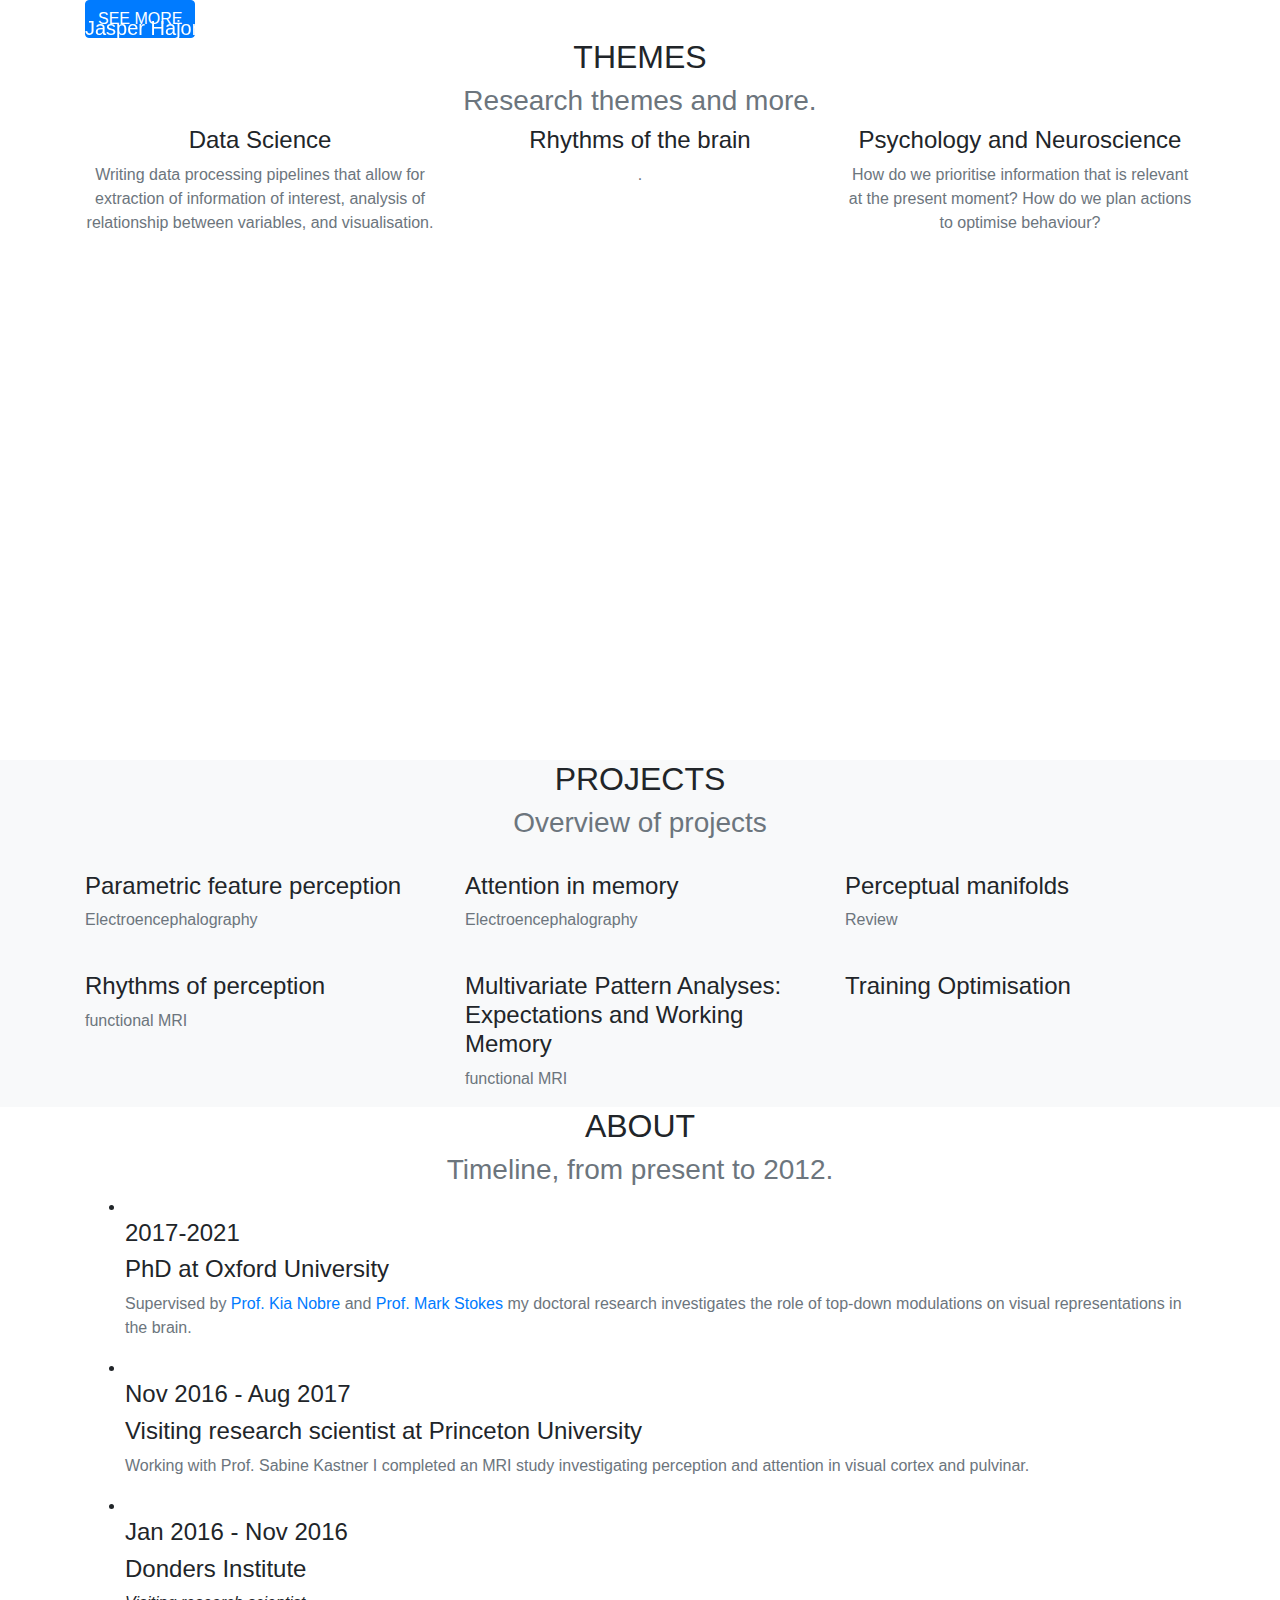
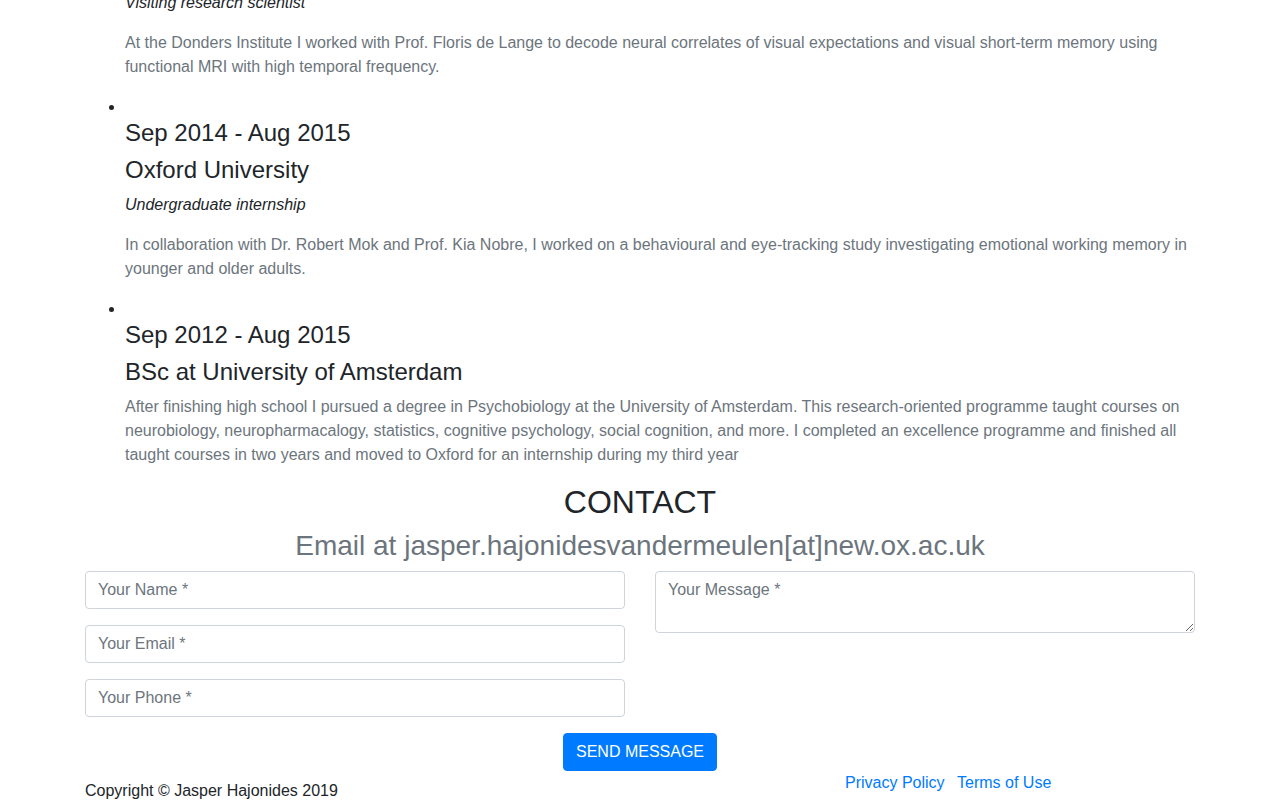
==== index.html @ 09a29cfe "swap for jasperhajonides website" ====
<!DOCTYPE html>
<html lang="en">

<head>

  <meta charset="utf-8">
  <meta name="viewport" content="width=device-width, initial-scale=1, shrink-to-fit=no">
  <meta name="description" content="">
  <meta name="author" content="">

  <title>Agency - Jasper Hajonides - Theme</title>

  <!-- Bootstrap core CSS -->
  <link href="vendor/bootstrap/css/bootstrap.min.css" rel="stylesheet">

  <!-- Custom fonts for this template -->
  <link href="vendor/fontawesome-free/css/all.min.css" rel="stylesheet" type="text/css">
  <link href="https://fonts.googleapis.com/css?family=Montserrat:400,700" rel="stylesheet" type="text/css">
  <link href='https://fonts.googleapis.com/css?family=Kaushan+Script' rel='stylesheet' type='text/css'>
  <link href='https://fonts.googleapis.com/css?family=Droid+Serif:400,700,400italic,700italic' rel='stylesheet' type='text/css'>
  <link href='https://fonts.googleapis.com/css?family=Roboto+Slab:400,100,300,700' rel='stylesheet' type='text/css'>

  <!-- Custom styles for this template -->
  <link href="css/agency.min.css" rel="stylesheet">

  <!-- Custom text-over-image styles (https://www.solodev.com/blog/web-design/css-considerations-with-text-on-images.stml) -->
  <link rel="stylesheet" type="text/css" href="https://maxcdn.bootstrapcdn.com/bootstrap/4.0.0/css/bootstrap.min.css">
  <link rel="stylesheet" type="text/css" href="css/style_text_over_image.css">

</head>

<body id="page-top">

  <!-- Navigation -->
  <nav class="navbar navbar-expand-lg navbar-dark fixed-top" id="mainNav">
    <div class="container">
      <a class="navbar-brand js-scroll-trigger" href="#page-top">Jasper Hajonides</a>
      <button class="navbar-toggler navbar-toggler-right" type="button" data-toggle="collapse" data-target="#navbarResponsive" aria-controls="navbarResponsive" aria-expanded="false" aria-label="Toggle navigation">
        <!-- Menu -->
        <i class="fas fa-bars"></i>
      </button>
      <div class="collapse navbar-collapse" id="navbarResponsive">
        <ul class="navbar-nav text-uppercase ml-auto">
          <li class="nav-item">
            <a class="nav-link js-scroll-trigger" href="#services">Themes</a>
          </li>
          <li class="nav-item">
            <a class="nav-link js-scroll-trigger" href="#portfolio">Projects</a>
          </li>
          <li class="nav-item">
            <a class="nav-link js-scroll-trigger" href="#about">About</a>
          </li>
          <li class="nav-item">
            <a class="nav-link js-scroll-trigger" href="#contact">Contact</a>
          </li>
        </ul>
      </div>
    </div>
  </nav>


  <!-- Header -->
  <header class="masthead">
    <div class="container">
      <div class="intro-text">
        <div class="intro-heading text-uppercase"> </div>
        <div class="intro-lead-in"> </div>
        <a class="btn btn-primary btn-xl text-uppercase js-scroll-trigger" href="#services">See More</a>
      </div>
    </div>
  </header>

  <!-- Services -->
  <section class="page-section" id="services">
    <div class="container">
      <div class="row">
        <div class="col-lg-12 text-center">
          <h2 class="section-heading text-uppercase">Themes</h2>
          <h3 class="section-subheading text-muted">Research themes and more.</h3>
        </div>
      </div>
      <div class="row text-center">
        <div class="col-md-4">
          <span class="fa-stack fa-4x">
            <i class="fas fa-circle fa-stack-2x text-primary"></i>
            <i class="fas fa-chart-bar fa-stack-1x fa-inverse"></i>
          </span>
          <h4 class="service-heading">Data Science</h4>
          <p class="text-muted" > Writing data processing pipelines that allow for extraction of information of interest, analysis of relationship between variables, and visualisation.</p>
        </div>
        <div class="col-md-4">
          <span class="fa-stack fa-4x">
            <i class="fas fa-circle fa-stack-2x text-primary"></i>
            <i class="fas fa-wave-square fa-stack-1x fa-inverse"></i>
          </span>
          <h4 class="service-heading"> Rhythms of the brain </h4>
          <p class="text-muted">   .</p>
        </div>
        <div class="col-md-4">
          <span class="fa-stack fa-4x">
            <i class="fas fa-circle fa-stack-2x text-primary"></i>
            <i class="fas fa-brain fa-stack-1x fa-inverse"></i>
          </span>
          <h4 class="service-heading">Psychology and Neuroscience</h4>
          <p class="text-muted"> How do we prioritise information that is relevant at the present moment? How do we plan actions to optimise behaviour?</p>
        </div>
      </div>
    </div>
  </section>


  <!-- Topic imgs -->
  <section class="sectional sectional-1 text-left text-white">
    <div class="container">
      <div class="h-100p row">
        <div class="col-lg-offset-2 col-md-6 col-lg-3 d-flex align-items-center">
          <div class="hero-zindex mobile-box">
            <h1 class="h2">Web Support from launch to orbit</h1>
            <p class="h-subhead">Solodev mission control is standing by at every stage with 24/7 U.S. based support.</p>
          </div>
        </div>
      </div>
    </div>
  </section>
  <section class="sectional sectional-2 text-left text-white">
    <div class="container">
      <div class="h-50p row">
        <div class="col-md-6 col-lg-4 d-flex align-items-center bg-box">
          <div class="hero-zindex">
            <h1 class="h2">Web Support from launch to orbit</h1>
            <p class="h-subhead">Solodev mission control is standing by at every stage with 24/7 U.S. based support.</p>
          </div>
        </div>
      </div>
    </div>
  </section>
  <section class="sectional sectional-3 text-left text-white">
    <div class="container">
      <div class="h-50p row">
        <div class="col-md-6 col-lg-4 d-flex align-items-center">
          <div class="hero-zindex">
            <h1 class="h2">Web Support from launch to orbit</h1>
            <p class="h-subhead">Solodev mission control is standing by at every stage with 24/7 U.S. based support.</p>
          </div>
        </div>
      </div>
    </div>
  </section>
  


  <!-- Projects themes Grid -->
  <section class="bg-light page-section" id="portfolio">
    <div class="container">
      <div class="row">
        <div class="col-lg-12 text-center">
          <h2 class="section-heading text-uppercase">Projects</h2>
          <h3 class="section-subheading text-muted">Overview of projects</h3>
        </div>
      </div>
      <div class="row">
        <div class="col-md-4 col-sm-6 portfolio-item">
          <a class="portfolio-link" data-toggle="modal" href="#portfolioModal1">
            <div class="portfolio-hover">
              <div class="portfolio-hover-content">
                <i class="fas fa-plus fa-3x"></i>
              </div>
            </div>
            <img class="img-fluid" src="img/portfolio/01-thumbnail.jpg" alt="">
          </a>
          <div class="portfolio-caption">
            <h4>Parametric feature perception</h4>
            <p class="text-muted">Electroencephalography</p>
          </div>
        </div>
        <div class="col-md-4 col-sm-6 portfolio-item">
          <a class="portfolio-link" data-toggle="modal" href="#portfolioModal2">
            <div class="portfolio-hover">
              <div class="portfolio-hover-content">
                <i class="fas fa-plus fa-3x"></i>
              </div>
            </div>
            <img class="img-fluid" src="img/portfolio/02-thumbnail.jpg" alt="">
          </a>
          <div class="portfolio-caption">
            <h4>Attention in memory</h4>
            <p class="text-muted">Electroencephalography</p>
          </div>
        </div>
        <div class="col-md-4 col-sm-6 portfolio-item">
          <a class="portfolio-link" data-toggle="modal" href="#portfolioModal3">
            <div class="portfolio-hover">
              <div class="portfolio-hover-content">
                <i class="fas fa-plus fa-3x"></i>
              </div>
            </div>
            <img class="img-fluid" src="img/portfolio/03-thumbnail.jpg" alt="">
          </a>
          <div class="portfolio-caption">
            <h4>Perceptual manifolds</h4>
            <p class="text-muted">Review</p>
          </div>
        </div>
        <div class="col-md-4 col-sm-6 portfolio-item">
          <a class="portfolio-link" data-toggle="modal" href="#portfolioModal4">
            <div class="portfolio-hover">
              <div class="portfolio-hover-content">
                <i class="fas fa-plus fa-3x"></i>
              </div>
            </div>
            <img class="img-fluid" src="img/portfolio/04-thumbnail.jpg" alt="">
          </a>
          <div class="portfolio-caption">
            <h4>Rhythms of perception</h4>
            <p class="text-muted">functional MRI</p>
          </div>
        </div>
        <div class="col-md-4 col-sm-6 portfolio-item">
          <a class="portfolio-link" data-toggle="modal" href="#portfolioModal5">
            <div class="portfolio-hover">
              <div class="portfolio-hover-content">
                <i class="fas fa-plus fa-3x"></i>
              </div>
            </div>
            <img class="img-fluid" src="img/portfolio/05-thumbnail.jpg" alt="">
          </a>
          <div class="portfolio-caption">
            <h4>Multivariate Pattern Analyses: Expectations and Working Memory</h4>
            <p class="text-muted">functional MRI</p>
          </div>
        </div>
        <div class="col-md-4 col-sm-6 portfolio-item">
          <a class="portfolio-link" data-toggle="modal" href="#portfolioModal6">
            <div class="portfolio-hover">
              <div class="portfolio-hover-content">
                <i class="fas fa-plus fa-3x"></i>
              </div>
            </div>
            <img class="img-fluid" src="img/portfolio/06-thumbnail.jpg" alt="">
          </a>
          <div class="portfolio-caption">
            <h4>Training Optimisation</h4>
            <p class="text-muted">  </p>
          </div>
        </div>
      </div>
    </div>
  </section>

  <!-- About -->
  <section class="page-section" id="about">
    <div class="container">
      <div class="row">
        <div class="col-lg-12 text-center">
          <h2 class="section-heading text-uppercase">About</h2>
          <h3 class="section-subheading text-muted">Timeline, from present to 2012.</h3>
        </div>
      </div>
      <div class="row">
        <div class="col-lg-12">
          <ul class="timeline">
            <li>
              <div class="timeline-image">
                <img class="rounded-circle img-fluid" src="img/about/1.jpg" alt="">
              </div>
              <div class="timeline-panel">
                <div class="timeline-heading">
                  <h4>2017-2021</h4>
                  <h4 class="subheading">PhD at Oxford University</h4>
                </div>
                <div class="timeline-body">
					        <p class="text-muted">Supervised by <a href="https://www.psy.ox.ac.uk/team/kia-nobre-1">Prof. Kia Nobre</a> and <a href="https://www.psy.ox.ac.uk/team/mark-stokes-1">Prof. Mark Stokes</a> my doctoral research investigates the role of top-down modulations on visual representations in the brain. </p>
                </div>
              </div>
            </li>
            <li class="timeline-inverted">
              <div class="timeline-image">
                <img class="rounded-circle img-fluid" src="img/about/2.jpg" alt="">
              </div>
              <div class="timeline-panel">
                <div class="timeline-heading">
                  <h4>Nov 2016 - Aug 2017</h4>
                  <h4 class="subheading">Visiting research scientist at Princeton University</h4>
                </div>
                <div class="timeline-body">
                  <p class="text-muted">Working with Prof. Sabine Kastner I completed an MRI study investigating perception and attention in visual cortex and pulvinar.</p>
                </div>
              </div>
            </li>
            <li>
              <div class="timeline-image">
                <img class="rounded-circle img-fluid" src="img/about/3.jpg" alt="">
              </div>
              <div class="timeline-panel">
                <div class="timeline-heading">
                  <h4>Jan 2016 - Nov 2016</h4>
                  <h4>Donders Institute</h4>
                  <p><em> Visiting research scientist </em></p>
                </div>
                <div class="timeline-body">
                  <p class="text-muted">At the Donders Institute I worked with Prof. Floris de Lange to decode neural correlates of visual expectations and visual short-term memory using functional MRI with high temporal frequency. </p>
                </div>
              </div>
            </li>
            <li class="timeline-inverted">
              <div class="timeline-image">
                <img class="rounded-circle img-fluid" src="img/about/4.jpg" alt="">
              </div>
              <div class="timeline-panel">
                <div class="timeline-heading">
                  <h4>Sep 2014 - Aug 2015</h4>
                  <h4> Oxford University</h4>
                  <p><em> Undergraduate internship </em></p>
                </div>
                <div class="timeline-body">
                  <p class="text-muted">In collaboration with Dr. Robert Mok and Prof. Kia Nobre, I worked on a behavioural and eye-tracking study investigating emotional working memory in younger and older adults.</p>
                </div>
              </div>
            </li>
            <li class="timeline-inverted">
              <div class="timeline-image">
                <img class="rounded-circle img-fluid" src="img/about/5.jpg" alt="">
              </div>
              <div class="timeline-panel">
                <div class="timeline-heading">
                  <h4>Sep 2012 - Aug 2015</h4>
                  <h4 class="subheading">BSc at University of Amsterdam</h4>
                </div>
                <div class="timeline-body">
                  <p class="text-muted">After finishing high school I pursued a degree in Psychobiology at the University of Amsterdam. This research-oriented programme taught courses on neurobiology, neuropharmacalogy, statistics, cognitive psychology, social cognition, and more. I completed an excellence programme and finished all taught courses in two years and moved to Oxford for an internship during my third year </p>
                </div>
              </div>
            </li>
          </ul>
        </div>
      </div>
    </div>
  </section>



  <!-- Contact -->
  <section class="page-section" id="contact">
    <div class="container">
      <div class="row">
        <div class="col-lg-12 text-center">
          <h2 class="section-heading text-uppercase">Contact</h2>
          <h3 class="section-subheading text-muted"> Email at jasper.hajonidesvandermeulen[at]new.ox.ac.uk</h3>
        </div>
      </div>
      <div class="row">
        <div class="col-lg-12">
          <form id="contactForm" name="sentMessage" novalidate="novalidate">
            <div class="row">
              <div class="col-md-6">
                <div class="form-group">
                  <input class="form-control" id="name" type="text" placeholder="Your Name *" required="required" data-validation-required-message="Please enter your name.">
                  <p class="help-block text-danger"></p>
                </div>
                <div class="form-group">
                  <input class="form-control" id="email" type="email" placeholder="Your Email *" required="required" data-validation-required-message="Please enter your email address.">
                  <p class="help-block text-danger"></p>
                </div>
                <div class="form-group">
                  <input class="form-control" id="phone" type="tel" placeholder="Your Phone *" required="required" data-validation-required-message="Please enter your phone number.">
                  <p class="help-block text-danger"></p>
                </div>
              </div>
              <div class="col-md-6">
                <div class="form-group">
                  <textarea class="form-control" id="message" placeholder="Your Message *" required="required" data-validation-required-message="Please enter a message."></textarea>
                  <p class="help-block text-danger"></p>
                </div>
              </div>
              <div class="clearfix"></div>
              <div class="col-lg-12 text-center">
                <div id="success"></div>
                <button id="sendMessageButton" class="btn btn-primary btn-xl text-uppercase" type="submit">Send Message</button>
              </div>
            </div>
          </form>
        </div>
      </div>
    </div>
  </section>

  <!-- Footer -->
  <footer class="footer">
    <div class="container">
      <div class="row align-items-center">
        <div class="col-md-4">
          <span class="copyright">Copyright &copy; Jasper Hajonides 2019</span>
        </div>
        <div class="col-md-4">
          <ul class="list-inline social-buttons">
            <li class="list-inline-item">
              <a href="#">
                <i class="fab fa-twitter"></i>
              </a>
            </li>
            <li class="list-inline-item">
              <a href="#">
                <i class="fab fa-facebook-f"></i>
              </a>
            </li>
            <li class="list-inline-item">
              <a href="#">
                <i class="fab fa-linkedin-in"></i>
              </a>
            </li>
          </ul>
        </div>
        <div class="col-md-4">
          <ul class="list-inline quicklinks">
            <li class="list-inline-item">
              <a href="#">Privacy Policy</a>
            </li>
            <li class="list-inline-item">
              <a href="#">Terms of Use</a>
            </li>
          </ul>
        </div>
      </div>
    </div>
  </footer>

  <!-- Portfolio Modals -->

  <!-- Modal 1 -->
  <div class="portfolio-modal modal fade" id="portfolioModal1" tabindex="-1" role="dialog" aria-hidden="true">
    <div class="modal-dialog">
      <div class="modal-content">
        <div class="close-modal" data-dismiss="modal">
          <div class="lr">
            <div class="rl"></div>
          </div>
        </div>
        <div class="container">
          <div class="row">
            <div class="col-lg-8 mx-auto">
              <div class="modal-body">
                <!-- Project Details Go Here -->
                <h2 class="text-uppercase">Parametric feature decoding</h2>
                <p class="item-intro text-muted">Using EEG scalp recordings.</p>
                <img class="img-fluid d-block mx-auto" src="img/portfolio/01-full.jpg" alt="">
                <p>Human scalp electroencephalography (EEG) is sensitive to electrical activity inside the brain, and it thought to reflect the synchronous activity of vast populations of pyramidal neurons, providing a masco-scopic view on brain activity. Recently, studies have shown that the information across an array of electrodes can be used in multivariate analyses to decode spatially overlapping neural information such as stimulus orientation, spatial location, spatial frequency, and motion direction (Stokes et al. 2015 TiCS ; King & Dehaene, 2014 TiCS; Sandhaeger et al. 2019 elife; Wolff et al. 2015 front syst neurosci; Foster et al. 2017 curr biol).</p>
                <ul class="list-inline">
                  <li>Date: November 2019</li>
                  <li>Oxford University, UK</li>
                  <li>PhD project</li>
                </ul>
                <button class="btn btn-primary" data-dismiss="modal" type="button">
                  <i class="fas fa-times"></i>
                  Close Project</button>
              </div>
            </div>
          </div>
        </div>
      </div>
    </div>
  </div>

  <!-- Modal 2 -->
  <div class="portfolio-modal modal fade" id="portfolioModal2" tabindex="-1" role="dialog" aria-hidden="true">
    <div class="modal-dialog">
      <div class="modal-content">
        <div class="close-modal" data-dismiss="modal">
          <div class="lr">
            <div class="rl"></div>
          </div>
        </div>
        <div class="container">
          <div class="row">
            <div class="col-lg-8 mx-auto">
              <div class="modal-body">
                <!-- Project Details Go Here -->
                <h2 class="text-uppercase">Project Name</h2>
                <p class="item-intro text-muted">Lorem ipsum dolor sit amet consectetur.</p>
                <img class="img-fluid d-block mx-auto" src="img/portfolio/02-full.jpg" alt="">
                <p>Use this area to describe your project. Lorem ipsum dolor sit amet, consectetur adipisicing elit. Est blanditiis dolorem culpa incidunt minus dignissimos deserunt repellat aperiam quasi sunt officia expedita beatae cupiditate, maiores repudiandae, nostrum, reiciendis facere nemo!</p>
                <ul class="list-inline">
                  <li>Date: January 2017</li>
                  <li>Client: Explore</li>
                  <li>Category: Graphic Design</li>
                </ul>
                <button class="btn btn-primary" data-dismiss="modal" type="button">
                  <i class="fas fa-times"></i>
                  Close Project</button>
              </div>
            </div>
          </div>
        </div>
      </div>
    </div>
  </div>

  <!-- Modal 3 -->
  <div class="portfolio-modal modal fade" id="portfolioModal3" tabindex="-1" role="dialog" aria-hidden="true">
    <div class="modal-dialog">
      <div class="modal-content">
        <div class="close-modal" data-dismiss="modal">
          <div class="lr">
            <div class="rl"></div>
          </div>
        </div>
        <div class="container">
          <div class="row">
            <div class="col-lg-8 mx-auto">
              <div class="modal-body">
                <!-- Project Details Go Here -->
                <h2 class="text-uppercase">Perceptual Manifolds</h2>
                <p class="item-intro text-muted">Review .</p>
                <img class="img-fluid d-block mx-auto" src="img/portfolio/03-full.jpg" alt="">
                <p>After we are presented with the visual image of an object, a cascade of neural computations allows the observer to recognise and identify the object. Still much remains unknown about the coding mechanisms through which the visual system solves object recognition. Recent neurocomputational theories describe how intrinsic manifolds, defined by population activity at different stages of the visual hierarchy, allow for fine grained perceptual discriminations. The current aim is to suggest how 1) intrinsic manifolds develop through perceptual learning, 2) transformations between manifold respresentations between visual areas can inform us about perception and 3) recurrent connections between cortical areas influence the navigation through the neural space.</p>
                <ul class="list-inline">
                  <li>Date: January 2017</li>
                  <li>Princeton University, USA</li>
                  <li>MSc project</li>
                </ul>
                <button class="btn btn-primary" data-dismiss="modal" type="button">
                  <i class="fas fa-times"></i>
                  Close Project</button>
              </div>
            </div>
          </div>
        </div>
      </div>
    </div>
  </div>

  <!-- Modal 4 -->
  <div class="portfolio-modal modal fade" id="portfolioModal4" tabindex="-1" role="dialog" aria-hidden="true">
    <div class="modal-dialog">
      <div class="modal-content">
        <div class="close-modal" data-dismiss="modal">
          <div class="lr">
            <div class="rl"></div>
          </div>
        </div>
        <div class="container">
          <div class="row">
            <div class="col-lg-8 mx-auto">
              <div class="modal-body">
                <!-- Project Details Go Here -->
                <h2 class="text-uppercase">Rhythms of perception</h2>
                <p class="item-intro text-muted">fMRI study.</p>
                <img class="img-fluid d-block mx-auto" src="img/portfolio/04-full.jpg" alt="">
                <p>Use this area to describe your project. Lorem ipsum dolor sit amet, consectetur adipisicing elit. Est blanditiis dolorem culpa incidunt minus dignissimos deserunt repellat aperiam quasi sunt officia expedita beatae cupiditate, maiores repudiandae, nostrum, reiciendis facere nemo!</p>
                <ul class="list-inline">
                  <li>Date: November 2016 - August 2017</li>
                  <li>Princeton University, USA</li>
                  <li>MSc research project</li>
                </ul>
                <button class="btn btn-primary" data-dismiss="modal" type="button">
                  <i class="fas fa-times"></i>
                  Close Project</button>
              </div>
            </div>
          </div>
        </div>
      </div>
    </div>
  </div>

  <!-- Modal 5 -->
  <div class="portfolio-modal modal fade" id="portfolioModal5" tabindex="-1" role="dialog" aria-hidden="true">
    <div class="modal-dialog">
      <div class="modal-content">
        <div class="close-modal" data-dismiss="modal">
          <div class="lr">
            <div class="rl"></div>
          </div>
        </div>
        <div class="container">
          <div class="row">
            <div class="col-lg-8 mx-auto">
              <div class="modal-body">
                <!-- Project Details Go Here -->
                <h2 class="text-uppercase">Multivariate Pattern Analysis: Expectations and Working Memory</h2>
                <p class="item-intro text-muted">functional MRI.</p>
                <img class="img-fluid d-block mx-auto" src="img/portfolio/05-full.jpg" alt="">
                <p align=”justify” > Previous studies have indicated that the early visual cortex plays a functional role in maintaining sensory information in working memory. We hypothesised that delay-related activity patterns represent top-down perceptual predictions rather than a sensory representation of working memory. We applied MVPA to decode, from multiband fMRI data (TR = 680 ms), the perceptual representation of working memory and perceptual expectations in the early visual cortex. In experiment 1, participants (N = 15) performed a working-memory task with a predictable distractor at the end of the maintenance period. We showed that sensory representations in the early visual cortex during the working memory maintenance period represent working memory and not expectation. Interestingly, we found a suppression of the expected distractor early in the trial. In experiment 2, only on half of the trials participants (N = 16) had to remember one of the presented stimuli. The representation of the expected distractor remained suppressed throughout the maintenance period on trials without WM. Suppression of the distractor representation was also observed prior to trial onset. We conclude that the delay-related activity patterns in the early visual cortex code for working memory and not expectation. Potentially, suppression of the expected distractor acts as an adaptive process to prevent interference of the distractor with the working memory representation. </p>
                <ul class="list-inline">
                  <li>Date: Jan 2016 - Nov 2016</li>
                  <li>Donders Institute for Cognitive Neuroimaging, NL</li>
                  <li>MSc project</li>
                </ul>
                <button class="btn btn-primary" data-dismiss="modal" type="button">
                  <i class="fas fa-times"></i>
                  Close Project</button>
              </div>
            </div>
          </div>
        </div>
      </div>
    </div>
  </div>

  <!-- Modal 6 -->
  <div class="portfolio-modal modal fade" id="portfolioModal6" tabindex="-1" role="dialog" aria-hidden="true">
    <div class="modal-dialog">
      <div class="modal-content">
        <div class="close-modal" data-dismiss="modal">
          <div class="lr">
            <div class="rl"></div>
          </div>
        </div>
        <div class="container">
          <div class="row">
            <div class="col-lg-8 mx-auto">
              <div class="modal-body">
                <!-- Project Details Go Here -->
                <h2 class="text-uppercase">Project Name</h2>
                <p class="item-intro text-muted">Lorem ipsum dolor sit amet consectetur.</p>
                <img class="img-fluid d-block mx-auto" src="img/portfolio/06-full.jpg" alt="">
                <p>Use this area to describe your project. Lorem ipsum dolor sit amet, consectetur adipisicing elit. Est blanditiis dolorem culpa incidunt minus dignissimos deserunt repellat aperiam quasi sunt officia expedita beatae cupiditate, maiores repudiandae, nostrum, reiciendis facere nemo!</p>
                <ul class="list-inline">
                  <li>Date: January 2017</li>
                  <li>Client: Window</li>
                  <li>Category: Photography</li>
                </ul>
                <button class="btn btn-primary" data-dismiss="modal" type="button">
                  <i class="fas fa-times"></i>
                  Close Project</button>
              </div>
            </div>
          </div>
        </div>
      </div>
    </div>
  </div>

  <!-- Bootstrap core JavaScript -->
  <script src="vendor/jquery/jquery.min.js"></script>
  <script src="vendor/bootstrap/js/bootstrap.bundle.min.js"></script>

  <!-- Plugin JavaScript -->
  <script src="vendor/jquery-easing/jquery.easing.min.js"></script>

  <!-- Contact form JavaScript -->
  <script src="js/jqBootstrapValidation.js"></script>
  <script src="js/contact_me.js"></script>

  <!-- Custom scripts for this template -->
  <script src="js/agency.min.js"></script>

</body>

</html>
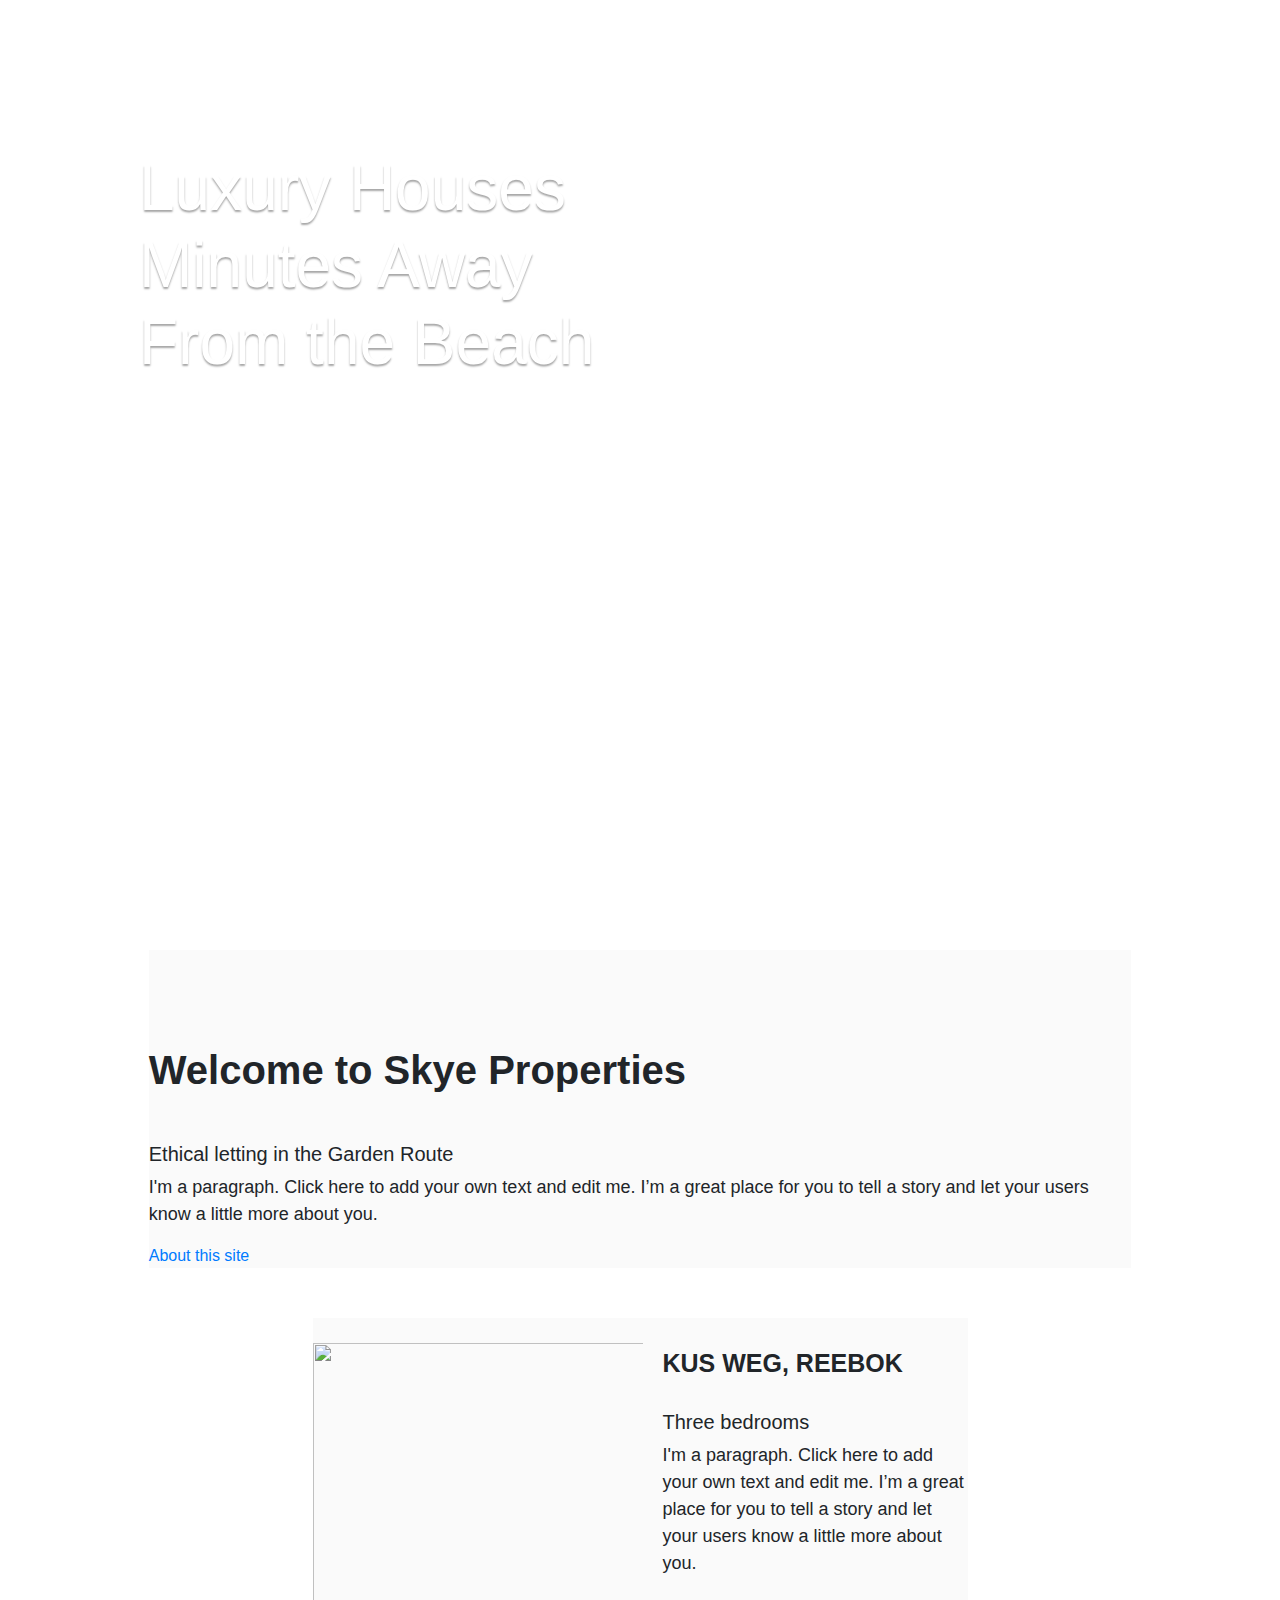
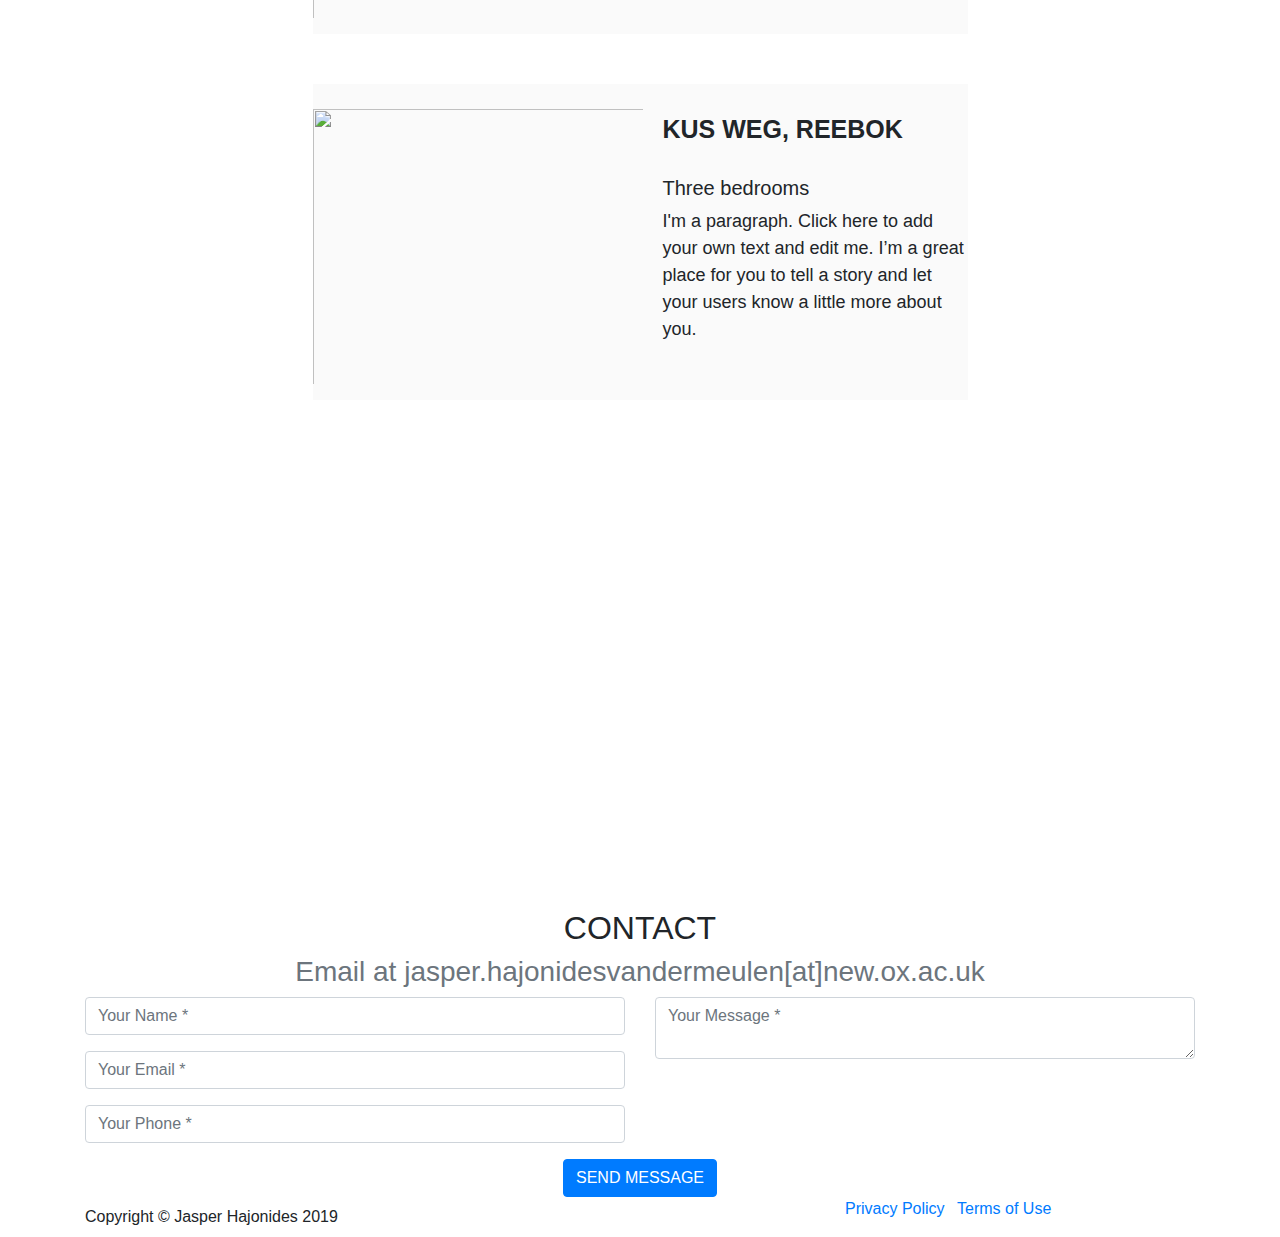
==== commit bfe42eb4: "cover photo" ====
--- a/index.html
+++ b/index.html
@@ -8,7 +8,7 @@
   <meta name="description" content="">
   <meta name="author" content="">
 
-  <title>Agency - Jasper Hajonides - Theme</title>
+  <title>Skye properties</title>
 
   <!-- Bootstrap core CSS -->
   <link href="vendor/bootstrap/css/bootstrap.min.css" rel="stylesheet">
@@ -27,6 +27,73 @@
   <link rel="stylesheet" type="text/css" href="https://maxcdn.bootstrapcdn.com/bootstrap/4.0.0/css/bootstrap.min.css">
   <link rel="stylesheet" type="text/css" href="css/style_text_over_image.css">
 
+  <!-- Custom parallax https://www.solodev.com/blog/web-design/how-to-create-a-parallax-hero-image.stml -->
+  <style>
+    body, html {
+      height: 100%;
+    }
+    
+    .parallax {
+      /* The image used */
+      background-image: url("/img/cover_photo");
+    
+      /* Full height */
+      height: 100%; 
+    
+      /* Create the parallax scrolling effect */
+      background-attachment: fixed;
+      background-position: center;
+      background-repeat: no-repeat;
+      background-size: cover;
+    }
+    h1{line-height:2em;}
+     
+    body .parallax h1 {
+    position: relative;
+    font-family: 'Roboto Condensed', sans-serif;
+    color: white;
+    margin-left:10%;
+    padding-top: 150px;
+    font-size: 4rem;
+    text-shadow: 0 2px 2px rgba(0, 0, 0, 0.35);
+  } 
+  img {
+  float: left;
+  padding-top: 25px;
+  }
+
+  /* Right column */
+  .property_box {
+  float: left;
+  width: 50%;
+  margin-left:25%;
+  margin-top: 50px;
+  background-color: #fafafa;
+  font-size: 1rem;
+}
+
+  /* Right column */
+  .intro_box {
+  float: left;
+  width: 75%;
+  margin-left:12.5%;
+  margin-top: 50px;
+  background-color: #fafafa;
+}
+
+
+
+
+  
+    /* Turn off parallax scrolling for tablets and phones. Increase the pixels if needed */
+    @media only screen and (max-device-width: 1366px) {
+      .parallax {
+        background-attachment: scroll;
+      }
+    }
+    </style>
+
+
 </head>
 
 <body id="page-top">
@@ -34,7 +101,7 @@
   <!-- Navigation -->
   <nav class="navbar navbar-expand-lg navbar-dark fixed-top" id="mainNav">
     <div class="container">
-      <a class="navbar-brand js-scroll-trigger" href="#page-top">Jasper Hajonides</a>
+      <a class="navbar-brand js-scroll-trigger" href="#page-top">Skye Properties</a>
       <button class="navbar-toggler navbar-toggler-right" type="button" data-toggle="collapse" data-target="#navbarResponsive" aria-controls="navbarResponsive" aria-expanded="false" aria-label="Toggle navigation">
         <!-- Menu -->
         <i class="fas fa-bars"></i>
@@ -42,10 +109,10 @@
       <div class="collapse navbar-collapse" id="navbarResponsive">
         <ul class="navbar-nav text-uppercase ml-auto">
           <li class="nav-item">
-            <a class="nav-link js-scroll-trigger" href="#services">Themes</a>
+            <a class="nav-link js-scroll-trigger" href="#services">Sales</a>
           </li>
           <li class="nav-item">
-            <a class="nav-link js-scroll-trigger" href="#portfolio">Projects</a>
+            <a class="nav-link js-scroll-trigger" href="#portfolio">Rentals</a>
           </li>
           <li class="nav-item">
             <a class="nav-link js-scroll-trigger" href="#about">About</a>
@@ -59,54 +126,40 @@
   </nav>
 
 
-  <!-- Header -->
-  <header class="masthead">
-    <div class="container">
-      <div class="intro-text">
-        <div class="intro-heading text-uppercase"> </div>
-        <div class="intro-lead-in"> </div>
-        <a class="btn btn-primary btn-xl text-uppercase js-scroll-trigger" href="#services">See More</a>
-      </div>
-    </div>
-  </header>
-
-  <!-- Services -->
-  <section class="page-section" id="services">
-    <div class="container">
-      <div class="row">
-        <div class="col-lg-12 text-center">
-          <h2 class="section-heading text-uppercase">Themes</h2>
-          <h3 class="section-subheading text-muted">Research themes and more.</h3>
-        </div>
-      </div>
-      <div class="row text-center">
-        <div class="col-md-4">
-          <span class="fa-stack fa-4x">
-            <i class="fas fa-circle fa-stack-2x text-primary"></i>
-            <i class="fas fa-chart-bar fa-stack-1x fa-inverse"></i>
-          </span>
-          <h4 class="service-heading">Data Science</h4>
-          <p class="text-muted" > Writing data processing pipelines that allow for extraction of information of interest, analysis of relationship between variables, and visualisation.</p>
-        </div>
-        <div class="col-md-4">
-          <span class="fa-stack fa-4x">
-            <i class="fas fa-circle fa-stack-2x text-primary"></i>
-            <i class="fas fa-wave-square fa-stack-1x fa-inverse"></i>
-          </span>
-          <h4 class="service-heading"> Rhythms of the brain </h4>
-          <p class="text-muted">   .</p>
-        </div>
-        <div class="col-md-4">
-          <span class="fa-stack fa-4x">
-            <i class="fas fa-circle fa-stack-2x text-primary"></i>
-            <i class="fas fa-brain fa-stack-1x fa-inverse"></i>
-          </span>
-          <h4 class="service-heading">Psychology and Neuroscience</h4>
-          <p class="text-muted"> How do we prioritise information that is relevant at the present moment? How do we plan actions to optimise behaviour?</p>
-        </div>
-      </div>
-    </div>
-  </section>
+  <!-- Parrallax cover image -->
+  <div class="parallax">
+    <div class="container">
+      <div class="h-100p row">
+        <div class="col-lg-offset-2 col-md-6 col-lg-6 d-flex align-items-center">
+          <div class="hero-zindex mobile-box">
+            <h1 class="h2">Luxury Houses Minutes Away From the Beach</h1>
+          </div>
+        </div>
+      </div>
+    </div>
+    </div>
+
+    <!-- Textboxes -->
+    <div class="row">
+      <div class="intro_box">
+        <h1  style="font-size:40px;font-weight: bold"> </br> Welcome to Skye Properties </h1>
+        <h4  style="font-size:20px"> </br> Ethical letting in the Garden Route </h4>
+        <p style="font-size:18px">I'm a paragraph. Click here to add your own text and edit me. I’m a great place for you to tell a story and let your users know a little more about you.</p>
+        <A HREF="pages/sales.html">About this site</A>
+      </div>
+    <div class="property_box">
+      <p style="float: left;"><img src="img/property_pics/H1_thumbnail.jpg" height="300px" width="350px" style="padding-right: 20px"></p>
+      <h2  style="font-size:25px;font-weight: bold"> </br> KUS WEG, REEBOK </h2>
+      <h4  style="font-size:20px"> </br> Three bedrooms </h4>
+      <p style="font-size:18px">I'm a paragraph. Click here to add your own text and edit me. I’m a great place for you to tell a story and let your users know a little more about you.</p>
+  </div>
+    <div class="property_box">
+      <p style="float: left;"><img src="img/property_pics/H1_thumbnail.jpg" height="300px" width="350px" style="padding-right: 20px"></p>
+      <h2  style="font-size:25px;font-weight: bold"> </br> KUS WEG, REEBOK</h2>
+      <h4  style="font-size:20px"> </br> Three bedrooms </h4>
+      <p style="font-size:18px">I'm a paragraph. Click here to add your own text and edit me. I’m a great place for you to tell a story and let your users know a little more about you.</p>
+  </div>
+  </div>
 
 
   <!-- Topic imgs -->
@@ -147,196 +200,6 @@
     </div>
   </section>
   
-
-
-  <!-- Projects themes Grid -->
-  <section class="bg-light page-section" id="portfolio">
-    <div class="container">
-      <div class="row">
-        <div class="col-lg-12 text-center">
-          <h2 class="section-heading text-uppercase">Projects</h2>
-          <h3 class="section-subheading text-muted">Overview of projects</h3>
-        </div>
-      </div>
-      <div class="row">
-        <div class="col-md-4 col-sm-6 portfolio-item">
-          <a class="portfolio-link" data-toggle="modal" href="#portfolioModal1">
-            <div class="portfolio-hover">
-              <div class="portfolio-hover-content">
-                <i class="fas fa-plus fa-3x"></i>
-              </div>
-            </div>
-            <img class="img-fluid" src="img/portfolio/01-thumbnail.jpg" alt="">
-          </a>
-          <div class="portfolio-caption">
-            <h4>Parametric feature perception</h4>
-            <p class="text-muted">Electroencephalography</p>
-          </div>
-        </div>
-        <div class="col-md-4 col-sm-6 portfolio-item">
-          <a class="portfolio-link" data-toggle="modal" href="#portfolioModal2">
-            <div class="portfolio-hover">
-              <div class="portfolio-hover-content">
-                <i class="fas fa-plus fa-3x"></i>
-              </div>
-            </div>
-            <img class="img-fluid" src="img/portfolio/02-thumbnail.jpg" alt="">
-          </a>
-          <div class="portfolio-caption">
-            <h4>Attention in memory</h4>
-            <p class="text-muted">Electroencephalography</p>
-          </div>
-        </div>
-        <div class="col-md-4 col-sm-6 portfolio-item">
-          <a class="portfolio-link" data-toggle="modal" href="#portfolioModal3">
-            <div class="portfolio-hover">
-              <div class="portfolio-hover-content">
-                <i class="fas fa-plus fa-3x"></i>
-              </div>
-            </div>
-            <img class="img-fluid" src="img/portfolio/03-thumbnail.jpg" alt="">
-          </a>
-          <div class="portfolio-caption">
-            <h4>Perceptual manifolds</h4>
-            <p class="text-muted">Review</p>
-          </div>
-        </div>
-        <div class="col-md-4 col-sm-6 portfolio-item">
-          <a class="portfolio-link" data-toggle="modal" href="#portfolioModal4">
-            <div class="portfolio-hover">
-              <div class="portfolio-hover-content">
-                <i class="fas fa-plus fa-3x"></i>
-              </div>
-            </div>
-            <img class="img-fluid" src="img/portfolio/04-thumbnail.jpg" alt="">
-          </a>
-          <div class="portfolio-caption">
-            <h4>Rhythms of perception</h4>
-            <p class="text-muted">functional MRI</p>
-          </div>
-        </div>
-        <div class="col-md-4 col-sm-6 portfolio-item">
-          <a class="portfolio-link" data-toggle="modal" href="#portfolioModal5">
-            <div class="portfolio-hover">
-              <div class="portfolio-hover-content">
-                <i class="fas fa-plus fa-3x"></i>
-              </div>
-            </div>
-            <img class="img-fluid" src="img/portfolio/05-thumbnail.jpg" alt="">
-          </a>
-          <div class="portfolio-caption">
-            <h4>Multivariate Pattern Analyses: Expectations and Working Memory</h4>
-            <p class="text-muted">functional MRI</p>
-          </div>
-        </div>
-        <div class="col-md-4 col-sm-6 portfolio-item">
-          <a class="portfolio-link" data-toggle="modal" href="#portfolioModal6">
-            <div class="portfolio-hover">
-              <div class="portfolio-hover-content">
-                <i class="fas fa-plus fa-3x"></i>
-              </div>
-            </div>
-            <img class="img-fluid" src="img/portfolio/06-thumbnail.jpg" alt="">
-          </a>
-          <div class="portfolio-caption">
-            <h4>Training Optimisation</h4>
-            <p class="text-muted">  </p>
-          </div>
-        </div>
-      </div>
-    </div>
-  </section>
-
-  <!-- About -->
-  <section class="page-section" id="about">
-    <div class="container">
-      <div class="row">
-        <div class="col-lg-12 text-center">
-          <h2 class="section-heading text-uppercase">About</h2>
-          <h3 class="section-subheading text-muted">Timeline, from present to 2012.</h3>
-        </div>
-      </div>
-      <div class="row">
-        <div class="col-lg-12">
-          <ul class="timeline">
-            <li>
-              <div class="timeline-image">
-                <img class="rounded-circle img-fluid" src="img/about/1.jpg" alt="">
-              </div>
-              <div class="timeline-panel">
-                <div class="timeline-heading">
-                  <h4>2017-2021</h4>
-                  <h4 class="subheading">PhD at Oxford University</h4>
-                </div>
-                <div class="timeline-body">
-					        <p class="text-muted">Supervised by <a href="https://www.psy.ox.ac.uk/team/kia-nobre-1">Prof. Kia Nobre</a> and <a href="https://www.psy.ox.ac.uk/team/mark-stokes-1">Prof. Mark Stokes</a> my doctoral research investigates the role of top-down modulations on visual representations in the brain. </p>
-                </div>
-              </div>
-            </li>
-            <li class="timeline-inverted">
-              <div class="timeline-image">
-                <img class="rounded-circle img-fluid" src="img/about/2.jpg" alt="">
-              </div>
-              <div class="timeline-panel">
-                <div class="timeline-heading">
-                  <h4>Nov 2016 - Aug 2017</h4>
-                  <h4 class="subheading">Visiting research scientist at Princeton University</h4>
-                </div>
-                <div class="timeline-body">
-                  <p class="text-muted">Working with Prof. Sabine Kastner I completed an MRI study investigating perception and attention in visual cortex and pulvinar.</p>
-                </div>
-              </div>
-            </li>
-            <li>
-              <div class="timeline-image">
-                <img class="rounded-circle img-fluid" src="img/about/3.jpg" alt="">
-              </div>
-              <div class="timeline-panel">
-                <div class="timeline-heading">
-                  <h4>Jan 2016 - Nov 2016</h4>
-                  <h4>Donders Institute</h4>
-                  <p><em> Visiting research scientist </em></p>
-                </div>
-                <div class="timeline-body">
-                  <p class="text-muted">At the Donders Institute I worked with Prof. Floris de Lange to decode neural correlates of visual expectations and visual short-term memory using functional MRI with high temporal frequency. </p>
-                </div>
-              </div>
-            </li>
-            <li class="timeline-inverted">
-              <div class="timeline-image">
-                <img class="rounded-circle img-fluid" src="img/about/4.jpg" alt="">
-              </div>
-              <div class="timeline-panel">
-                <div class="timeline-heading">
-                  <h4>Sep 2014 - Aug 2015</h4>
-                  <h4> Oxford University</h4>
-                  <p><em> Undergraduate internship </em></p>
-                </div>
-                <div class="timeline-body">
-                  <p class="text-muted">In collaboration with Dr. Robert Mok and Prof. Kia Nobre, I worked on a behavioural and eye-tracking study investigating emotional working memory in younger and older adults.</p>
-                </div>
-              </div>
-            </li>
-            <li class="timeline-inverted">
-              <div class="timeline-image">
-                <img class="rounded-circle img-fluid" src="img/about/5.jpg" alt="">
-              </div>
-              <div class="timeline-panel">
-                <div class="timeline-heading">
-                  <h4>Sep 2012 - Aug 2015</h4>
-                  <h4 class="subheading">BSc at University of Amsterdam</h4>
-                </div>
-                <div class="timeline-body">
-                  <p class="text-muted">After finishing high school I pursued a degree in Psychobiology at the University of Amsterdam. This research-oriented programme taught courses on neurobiology, neuropharmacalogy, statistics, cognitive psychology, social cognition, and more. I completed an excellence programme and finished all taught courses in two years and moved to Oxford for an internship during my third year </p>
-                </div>
-              </div>
-            </li>
-          </ul>
-        </div>
-      </div>
-    </div>
-  </section>
-
 
 
   <!-- Contact -->
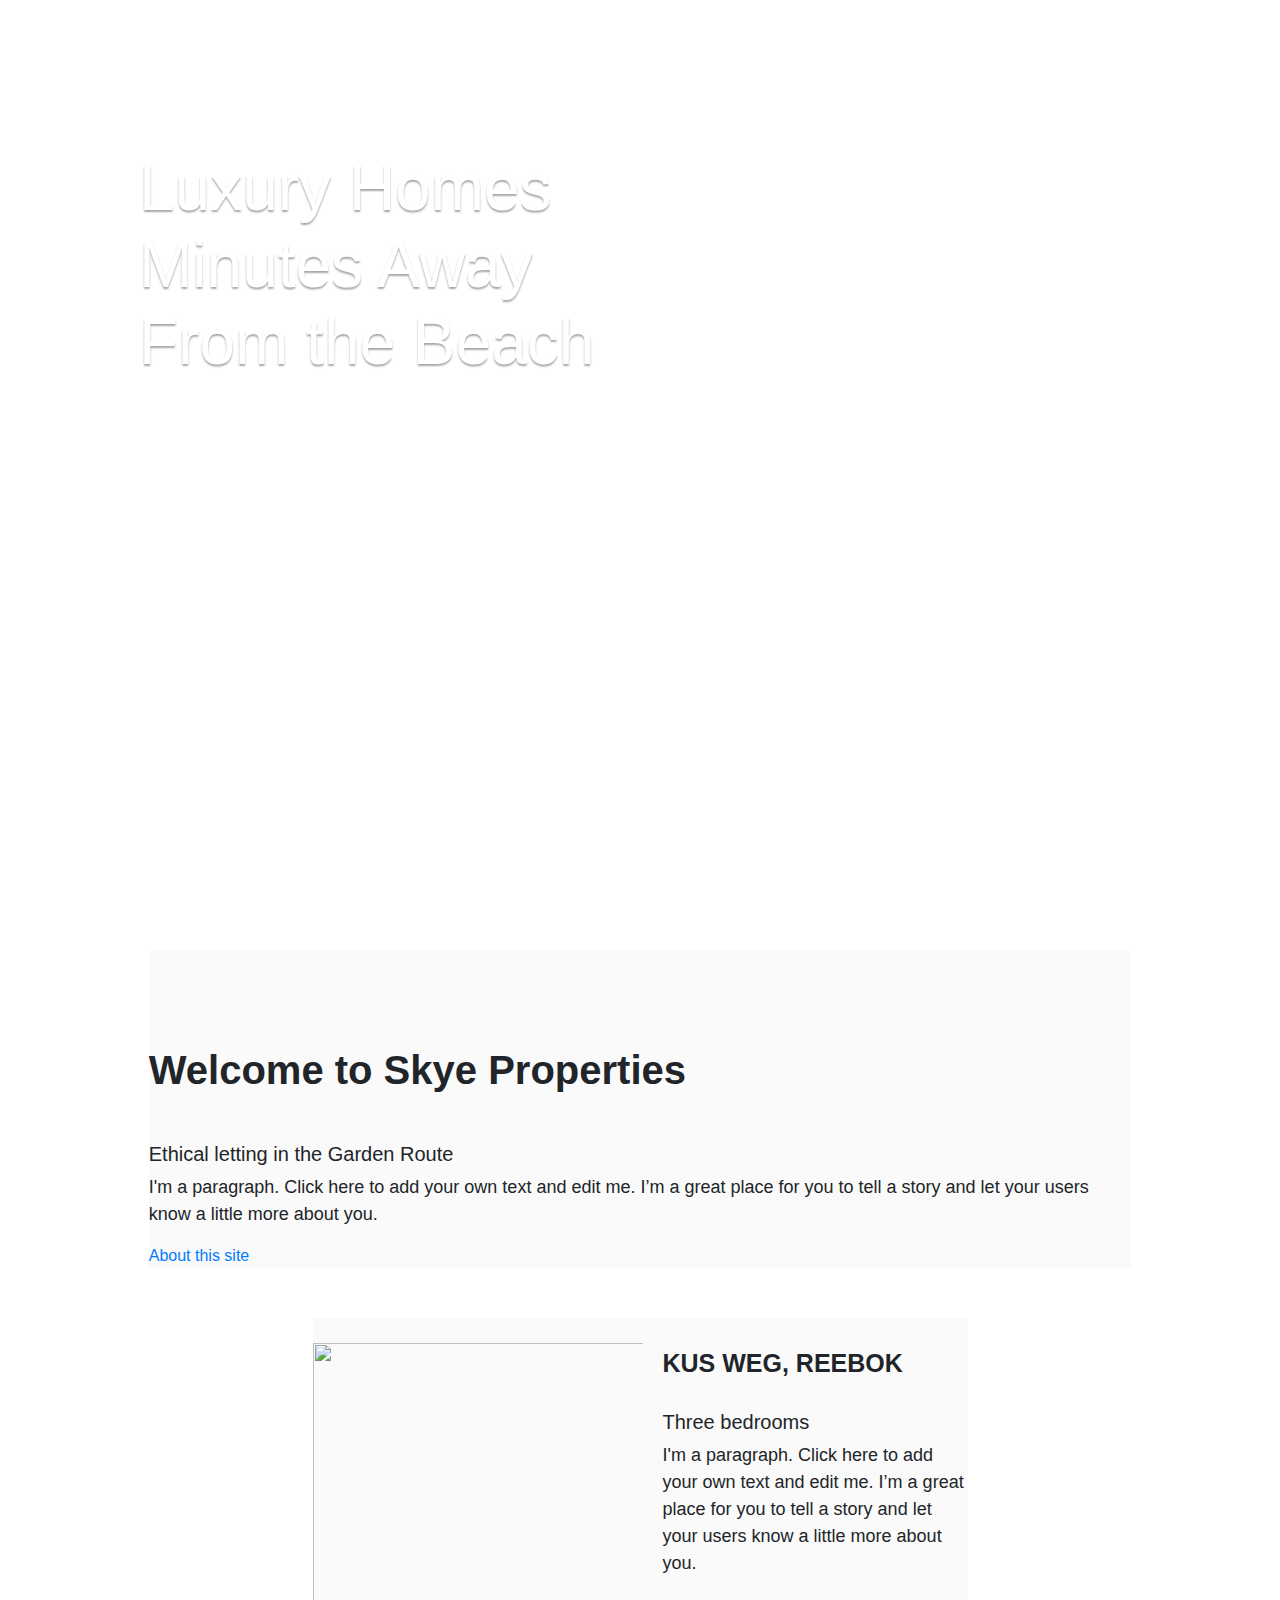
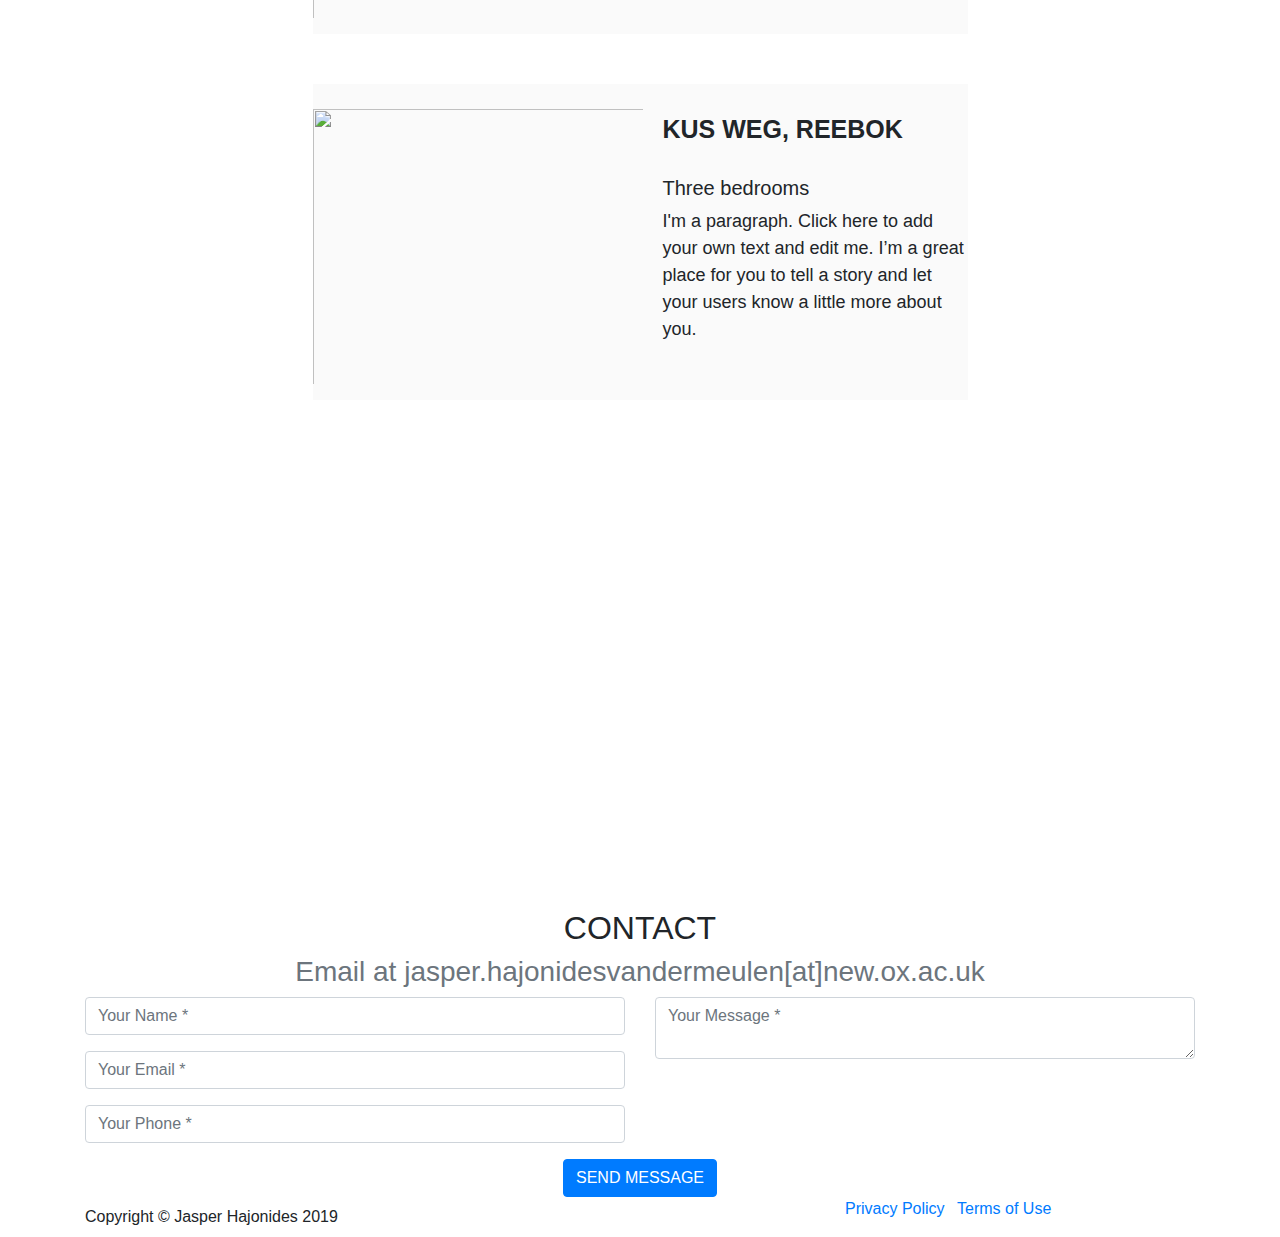
==== commit 02a0e960: "navigtion" ====
--- a/index.html
+++ b/index.html
@@ -35,7 +35,7 @@
     
     .parallax {
       /* The image used */
-      background-image: url("/img/cover_photo");
+      background-image: url('img/cover_photo.jpg');
     
       /* Full height */
       height: 100%; 
@@ -132,7 +132,7 @@
       <div class="h-100p row">
         <div class="col-lg-offset-2 col-md-6 col-lg-6 d-flex align-items-center">
           <div class="hero-zindex mobile-box">
-            <h1 class="h2">Luxury Houses Minutes Away From the Beach</h1>
+            <h1 class="h2">Luxury Homes Minutes Away From the Beach</h1>
           </div>
         </div>
       </div>
@@ -146,6 +146,7 @@
         <h4  style="font-size:20px"> </br> Ethical letting in the Garden Route </h4>
         <p style="font-size:18px">I'm a paragraph. Click here to add your own text and edit me. I’m a great place for you to tell a story and let your users know a little more about you.</p>
         <A HREF="pages/sales.html">About this site</A>
+
       </div>
     <div class="property_box">
       <p style="float: left;"><img src="img/property_pics/H1_thumbnail.jpg" height="300px" width="350px" style="padding-right: 20px"></p>
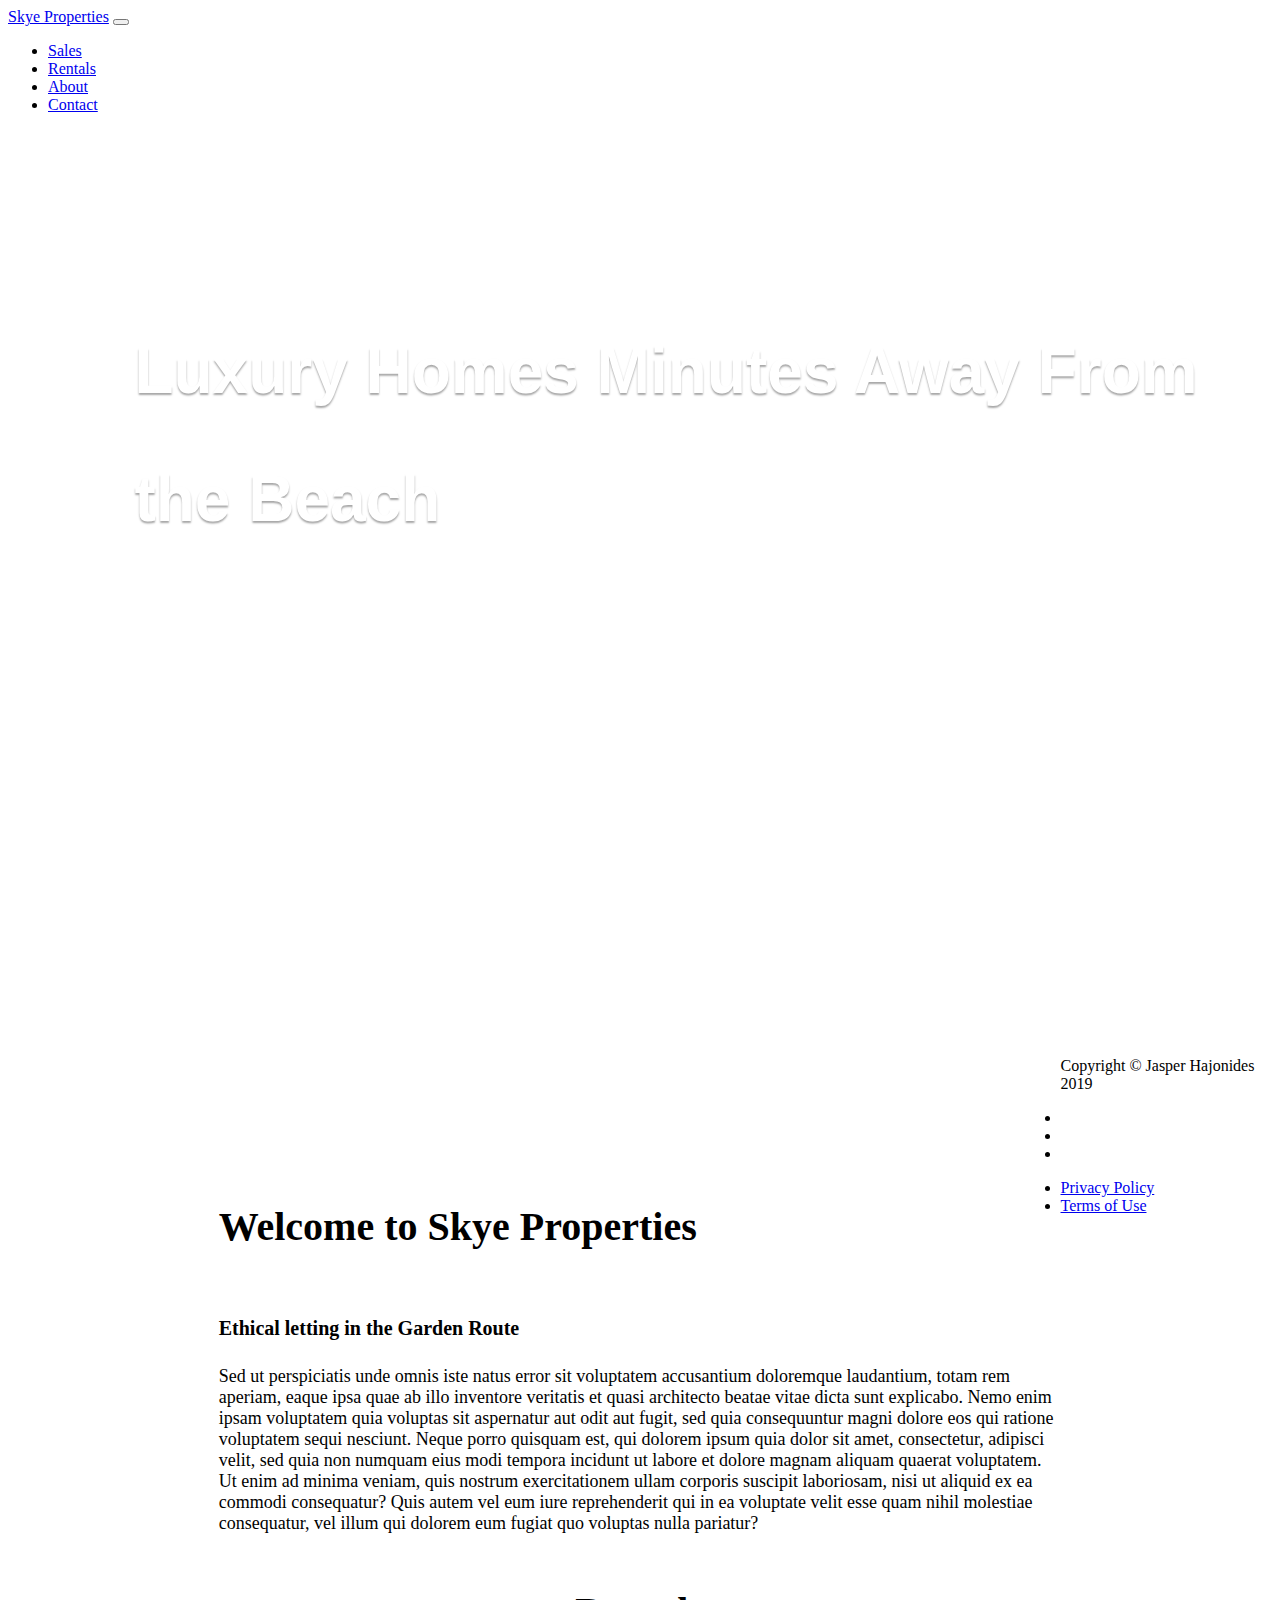
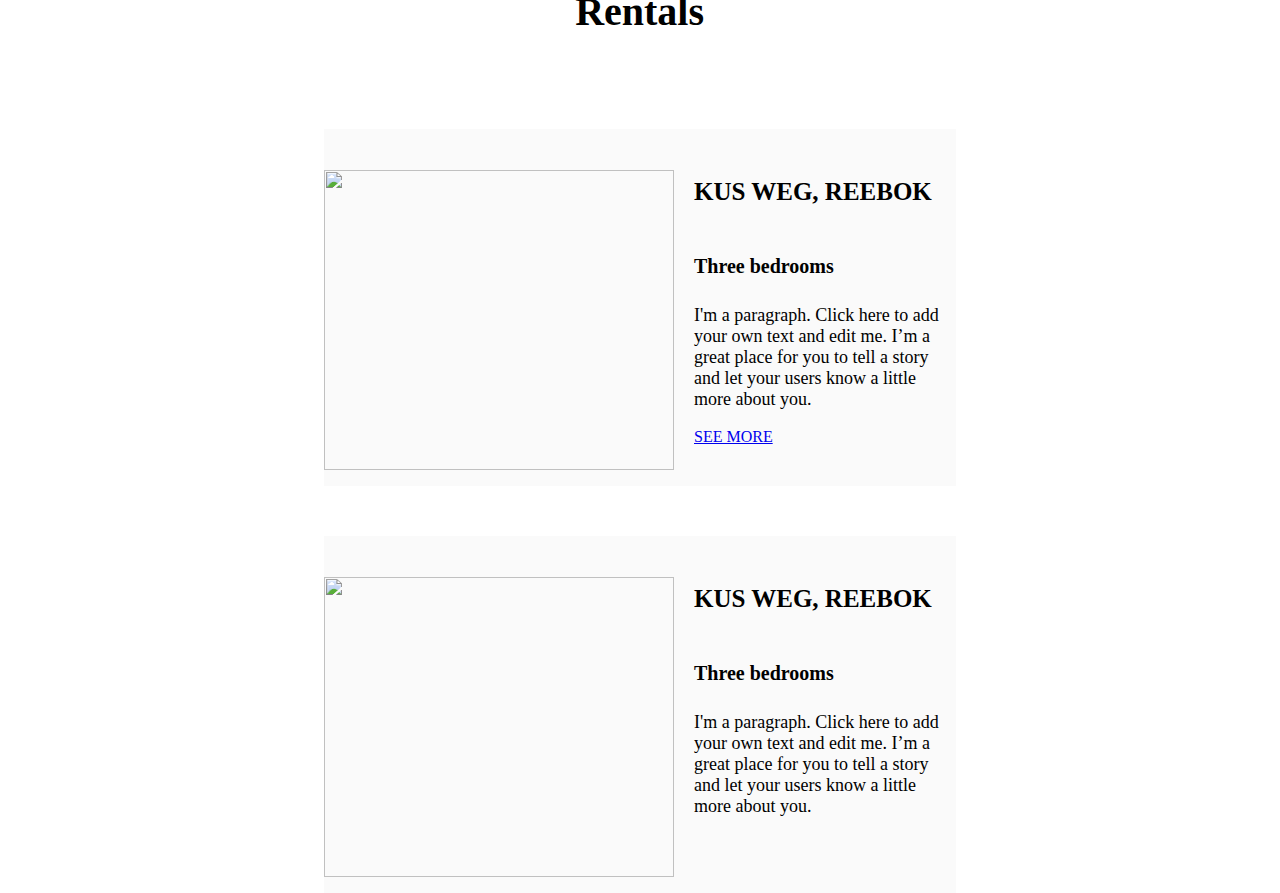
==== commit ab0bfb48: "subpages" ====
--- a/index.html
+++ b/index.html
@@ -21,11 +21,7 @@
   <link href='https://fonts.googleapis.com/css?family=Roboto+Slab:400,100,300,700' rel='stylesheet' type='text/css'>
 
   <!-- Custom styles for this template -->
-  <link href="css/agency.min.css" rel="stylesheet">
-
-  <!-- Custom text-over-image styles (https://www.solodev.com/blog/web-design/css-considerations-with-text-on-images.stml) -->
-  <link rel="stylesheet" type="text/css" href="https://maxcdn.bootstrapcdn.com/bootstrap/4.0.0/css/bootstrap.min.css">
-  <link rel="stylesheet" type="text/css" href="css/style_text_over_image.css">
+  <link href="css/agency.css" rel="stylesheet">
 
   <!-- Custom parallax https://www.solodev.com/blog/web-design/how-to-create-a-parallax-hero-image.stml -->
   <style>
@@ -63,24 +59,23 @@
   }
 
   /* Right column */
-  .property_box {
-  float: left;
-  width: 50%;
-  margin-left:25%;
-  margin-top: 50px;
-  background-color: #fafafa;
-  font-size: 1rem;
+.property_box {
+float: left;
+width: 50%;
+margin-left:25%;
+margin-top: 50px;
+background-color: #fafafa;
+font-size: 1rem;
 }
 
-  /* Right column */
-  .intro_box {
-  float: left;
-  width: 75%;
-  margin-left:12.5%;
-  margin-top: 50px;
-  background-color: #fafafa;
+/* Right column */
+.intro_box {
+float: left;
+width: 66.6%;
+margin-left:16.67%;
+margin-top: 0px;
+background-color: #ffffff;
 }
-
 
 
 
@@ -109,10 +104,10 @@
       <div class="collapse navbar-collapse" id="navbarResponsive">
         <ul class="navbar-nav text-uppercase ml-auto">
           <li class="nav-item">
-            <a class="nav-link js-scroll-trigger" href="#services">Sales</a>
-          </li>
-          <li class="nav-item">
-            <a class="nav-link js-scroll-trigger" href="#portfolio">Rentals</a>
+            <a class="nav-link js-scroll-trigger" HREF="sales.html">Sales</a>
+          </li>
+          <li class="nav-item">
+            <a class="nav-link js-scroll-trigger" href="#rentals">Rentals</a>
           </li>
           <li class="nav-item">
             <a class="nav-link js-scroll-trigger" href="#about">About</a>
@@ -137,116 +132,65 @@
         </div>
       </div>
     </div>
-    </div>
+  </div>
+
 
     <!-- Textboxes -->
     <div class="row">
       <div class="intro_box">
-        <h1  style="font-size:40px;font-weight: bold"> </br> Welcome to Skye Properties </h1>
+        <h1  style="font-size:40px;font-weight: bold;margin-top:50px"> </br> Welcome to Skye Properties </h1>
         <h4  style="font-size:20px"> </br> Ethical letting in the Garden Route </h4>
-        <p style="font-size:18px">I'm a paragraph. Click here to add your own text and edit me. I’m a great place for you to tell a story and let your users know a little more about you.</p>
-        <A HREF="pages/sales.html">About this site</A>
-
-      </div>
-    <div class="property_box">
-      <p style="float: left;"><img src="img/property_pics/H1_thumbnail.jpg" height="300px" width="350px" style="padding-right: 20px"></p>
-      <h2  style="font-size:25px;font-weight: bold"> </br> KUS WEG, REEBOK </h2>
-      <h4  style="font-size:20px"> </br> Three bedrooms </h4>
-      <p style="font-size:18px">I'm a paragraph. Click here to add your own text and edit me. I’m a great place for you to tell a story and let your users know a little more about you.</p>
-  </div>
+        <p  style="font-size:18px" >Sed ut perspiciatis unde omnis iste natus error sit voluptatem
+          accusantium doloremque laudantium, totam rem aperiam, eaque ipsa 
+          quae ab illo inventore veritatis et quasi architecto beatae vitae 
+          dicta sunt explicabo. Nemo enim ipsam voluptatem quia voluptas sit
+           aspernatur aut odit aut fugit, sed quia consequuntur magni dolore
+            eos qui ratione voluptatem sequi nesciunt. Neque porro quisquam 
+            est, qui dolorem ipsum quia dolor sit amet, consectetur, adipisci 
+            velit, sed quia non numquam eius modi tempora incidunt ut labore 
+            et dolore magnam aliquam quaerat voluptatem. Ut enim ad minima 
+            veniam, quis nostrum exercitationem ullam corporis suscipit 
+            laboriosam, nisi ut aliquid ex ea commodi consequatur? Quis autem 
+            vel eum iure reprehenderit qui in ea voluptate velit esse quam nihil 
+            molestiae consequatur, vel illum qui dolorem eum fugiat quo voluptas 
+            nulla pariatur?</p>         </div>
+    </div>
+
+  <section class="page-section" id="rentals">
+      <div class="row">
+        <div class="intro_box">
+            <h1 style="text-align:center;font-size:40px;font-weight:bold;margin-top:20px;">  Rentals</h1>
+        </div>  
+      </div>
+
+      <!-- Background thumbnails -->
+      <style>
+        body {
+          background-image: url('/img/property_pics/H1_thumbnail.jpg');
+        }
+        </style>
+
+
     <div class="property_box">
       <p style="float: left;"><img src="img/property_pics/H1_thumbnail.jpg" height="300px" width="350px" style="padding-right: 20px"></p>
       <h2  style="font-size:25px;font-weight: bold"> </br> KUS WEG, REEBOK</h2>
       <h4  style="font-size:20px"> </br> Three bedrooms </h4>
       <p style="font-size:18px">I'm a paragraph. Click here to add your own text and edit me. I’m a great place for you to tell a story and let your users know a little more about you.</p>
+      <A HREF="property_1.html">SEE MORE</A>
+
+    </div>
+  <div class="property_box">
+    <p style="float: left;"><img src="img/property_pics/H1_thumbnail.jpg" height="300px" width="350px" style="padding-right: 20px"></p>
+    <h2  style="font-size:25px;font-weight: bold"> </br> KUS WEG, REEBOK</h2>
+    <h4  style="font-size:20px"> </br> Three bedrooms </h4>
+    <p style="font-size:18px">I'm a paragraph. Click here to add your own text and edit me. I’m a great place for you to tell a story and let your users know a little more about you.</p>
+</div>
   </div>
-  </div>
-
-
-  <!-- Topic imgs -->
-  <section class="sectional sectional-1 text-left text-white">
-    <div class="container">
-      <div class="h-100p row">
-        <div class="col-lg-offset-2 col-md-6 col-lg-3 d-flex align-items-center">
-          <div class="hero-zindex mobile-box">
-            <h1 class="h2">Web Support from launch to orbit</h1>
-            <p class="h-subhead">Solodev mission control is standing by at every stage with 24/7 U.S. based support.</p>
-          </div>
-        </div>
-      </div>
-    </div>
-  </section>
-  <section class="sectional sectional-2 text-left text-white">
-    <div class="container">
-      <div class="h-50p row">
-        <div class="col-md-6 col-lg-4 d-flex align-items-center bg-box">
-          <div class="hero-zindex">
-            <h1 class="h2">Web Support from launch to orbit</h1>
-            <p class="h-subhead">Solodev mission control is standing by at every stage with 24/7 U.S. based support.</p>
-          </div>
-        </div>
-      </div>
-    </div>
-  </section>
-  <section class="sectional sectional-3 text-left text-white">
-    <div class="container">
-      <div class="h-50p row">
-        <div class="col-md-6 col-lg-4 d-flex align-items-center">
-          <div class="hero-zindex">
-            <h1 class="h2">Web Support from launch to orbit</h1>
-            <p class="h-subhead">Solodev mission control is standing by at every stage with 24/7 U.S. based support.</p>
-          </div>
-        </div>
-      </div>
-    </div>
-  </section>
+</section>
+
+
   
 
-
-  <!-- Contact -->
-  <section class="page-section" id="contact">
-    <div class="container">
-      <div class="row">
-        <div class="col-lg-12 text-center">
-          <h2 class="section-heading text-uppercase">Contact</h2>
-          <h3 class="section-subheading text-muted"> Email at jasper.hajonidesvandermeulen[at]new.ox.ac.uk</h3>
-        </div>
-      </div>
-      <div class="row">
-        <div class="col-lg-12">
-          <form id="contactForm" name="sentMessage" novalidate="novalidate">
-            <div class="row">
-              <div class="col-md-6">
-                <div class="form-group">
-                  <input class="form-control" id="name" type="text" placeholder="Your Name *" required="required" data-validation-required-message="Please enter your name.">
-                  <p class="help-block text-danger"></p>
-                </div>
-                <div class="form-group">
-                  <input class="form-control" id="email" type="email" placeholder="Your Email *" required="required" data-validation-required-message="Please enter your email address.">
-                  <p class="help-block text-danger"></p>
-                </div>
-                <div class="form-group">
-                  <input class="form-control" id="phone" type="tel" placeholder="Your Phone *" required="required" data-validation-required-message="Please enter your phone number.">
-                  <p class="help-block text-danger"></p>
-                </div>
-              </div>
-              <div class="col-md-6">
-                <div class="form-group">
-                  <textarea class="form-control" id="message" placeholder="Your Message *" required="required" data-validation-required-message="Please enter a message."></textarea>
-                  <p class="help-block text-danger"></p>
-                </div>
-              </div>
-              <div class="clearfix"></div>
-              <div class="col-lg-12 text-center">
-                <div id="success"></div>
-                <button id="sendMessageButton" class="btn btn-primary btn-xl text-uppercase" type="submit">Send Message</button>
-              </div>
-            </div>
-          </form>
-        </div>
-      </div>
-    </div>
-  </section>
 
   <!-- Footer -->
   <footer class="footer">
@@ -288,212 +232,6 @@
     </div>
   </footer>
 
-  <!-- Portfolio Modals -->
-
-  <!-- Modal 1 -->
-  <div class="portfolio-modal modal fade" id="portfolioModal1" tabindex="-1" role="dialog" aria-hidden="true">
-    <div class="modal-dialog">
-      <div class="modal-content">
-        <div class="close-modal" data-dismiss="modal">
-          <div class="lr">
-            <div class="rl"></div>
-          </div>
-        </div>
-        <div class="container">
-          <div class="row">
-            <div class="col-lg-8 mx-auto">
-              <div class="modal-body">
-                <!-- Project Details Go Here -->
-                <h2 class="text-uppercase">Parametric feature decoding</h2>
-                <p class="item-intro text-muted">Using EEG scalp recordings.</p>
-                <img class="img-fluid d-block mx-auto" src="img/portfolio/01-full.jpg" alt="">
-                <p>Human scalp electroencephalography (EEG) is sensitive to electrical activity inside the brain, and it thought to reflect the synchronous activity of vast populations of pyramidal neurons, providing a masco-scopic view on brain activity. Recently, studies have shown that the information across an array of electrodes can be used in multivariate analyses to decode spatially overlapping neural information such as stimulus orientation, spatial location, spatial frequency, and motion direction (Stokes et al. 2015 TiCS ; King & Dehaene, 2014 TiCS; Sandhaeger et al. 2019 elife; Wolff et al. 2015 front syst neurosci; Foster et al. 2017 curr biol).</p>
-                <ul class="list-inline">
-                  <li>Date: November 2019</li>
-                  <li>Oxford University, UK</li>
-                  <li>PhD project</li>
-                </ul>
-                <button class="btn btn-primary" data-dismiss="modal" type="button">
-                  <i class="fas fa-times"></i>
-                  Close Project</button>
-              </div>
-            </div>
-          </div>
-        </div>
-      </div>
-    </div>
-  </div>
-
-  <!-- Modal 2 -->
-  <div class="portfolio-modal modal fade" id="portfolioModal2" tabindex="-1" role="dialog" aria-hidden="true">
-    <div class="modal-dialog">
-      <div class="modal-content">
-        <div class="close-modal" data-dismiss="modal">
-          <div class="lr">
-            <div class="rl"></div>
-          </div>
-        </div>
-        <div class="container">
-          <div class="row">
-            <div class="col-lg-8 mx-auto">
-              <div class="modal-body">
-                <!-- Project Details Go Here -->
-                <h2 class="text-uppercase">Project Name</h2>
-                <p class="item-intro text-muted">Lorem ipsum dolor sit amet consectetur.</p>
-                <img class="img-fluid d-block mx-auto" src="img/portfolio/02-full.jpg" alt="">
-                <p>Use this area to describe your project. Lorem ipsum dolor sit amet, consectetur adipisicing elit. Est blanditiis dolorem culpa incidunt minus dignissimos deserunt repellat aperiam quasi sunt officia expedita beatae cupiditate, maiores repudiandae, nostrum, reiciendis facere nemo!</p>
-                <ul class="list-inline">
-                  <li>Date: January 2017</li>
-                  <li>Client: Explore</li>
-                  <li>Category: Graphic Design</li>
-                </ul>
-                <button class="btn btn-primary" data-dismiss="modal" type="button">
-                  <i class="fas fa-times"></i>
-                  Close Project</button>
-              </div>
-            </div>
-          </div>
-        </div>
-      </div>
-    </div>
-  </div>
-
-  <!-- Modal 3 -->
-  <div class="portfolio-modal modal fade" id="portfolioModal3" tabindex="-1" role="dialog" aria-hidden="true">
-    <div class="modal-dialog">
-      <div class="modal-content">
-        <div class="close-modal" data-dismiss="modal">
-          <div class="lr">
-            <div class="rl"></div>
-          </div>
-        </div>
-        <div class="container">
-          <div class="row">
-            <div class="col-lg-8 mx-auto">
-              <div class="modal-body">
-                <!-- Project Details Go Here -->
-                <h2 class="text-uppercase">Perceptual Manifolds</h2>
-                <p class="item-intro text-muted">Review .</p>
-                <img class="img-fluid d-block mx-auto" src="img/portfolio/03-full.jpg" alt="">
-                <p>After we are presented with the visual image of an object, a cascade of neural computations allows the observer to recognise and identify the object. Still much remains unknown about the coding mechanisms through which the visual system solves object recognition. Recent neurocomputational theories describe how intrinsic manifolds, defined by population activity at different stages of the visual hierarchy, allow for fine grained perceptual discriminations. The current aim is to suggest how 1) intrinsic manifolds develop through perceptual learning, 2) transformations between manifold respresentations between visual areas can inform us about perception and 3) recurrent connections between cortical areas influence the navigation through the neural space.</p>
-                <ul class="list-inline">
-                  <li>Date: January 2017</li>
-                  <li>Princeton University, USA</li>
-                  <li>MSc project</li>
-                </ul>
-                <button class="btn btn-primary" data-dismiss="modal" type="button">
-                  <i class="fas fa-times"></i>
-                  Close Project</button>
-              </div>
-            </div>
-          </div>
-        </div>
-      </div>
-    </div>
-  </div>
-
-  <!-- Modal 4 -->
-  <div class="portfolio-modal modal fade" id="portfolioModal4" tabindex="-1" role="dialog" aria-hidden="true">
-    <div class="modal-dialog">
-      <div class="modal-content">
-        <div class="close-modal" data-dismiss="modal">
-          <div class="lr">
-            <div class="rl"></div>
-          </div>
-        </div>
-        <div class="container">
-          <div class="row">
-            <div class="col-lg-8 mx-auto">
-              <div class="modal-body">
-                <!-- Project Details Go Here -->
-                <h2 class="text-uppercase">Rhythms of perception</h2>
-                <p class="item-intro text-muted">fMRI study.</p>
-                <img class="img-fluid d-block mx-auto" src="img/portfolio/04-full.jpg" alt="">
-                <p>Use this area to describe your project. Lorem ipsum dolor sit amet, consectetur adipisicing elit. Est blanditiis dolorem culpa incidunt minus dignissimos deserunt repellat aperiam quasi sunt officia expedita beatae cupiditate, maiores repudiandae, nostrum, reiciendis facere nemo!</p>
-                <ul class="list-inline">
-                  <li>Date: November 2016 - August 2017</li>
-                  <li>Princeton University, USA</li>
-                  <li>MSc research project</li>
-                </ul>
-                <button class="btn btn-primary" data-dismiss="modal" type="button">
-                  <i class="fas fa-times"></i>
-                  Close Project</button>
-              </div>
-            </div>
-          </div>
-        </div>
-      </div>
-    </div>
-  </div>
-
-  <!-- Modal 5 -->
-  <div class="portfolio-modal modal fade" id="portfolioModal5" tabindex="-1" role="dialog" aria-hidden="true">
-    <div class="modal-dialog">
-      <div class="modal-content">
-        <div class="close-modal" data-dismiss="modal">
-          <div class="lr">
-            <div class="rl"></div>
-          </div>
-        </div>
-        <div class="container">
-          <div class="row">
-            <div class="col-lg-8 mx-auto">
-              <div class="modal-body">
-                <!-- Project Details Go Here -->
-                <h2 class="text-uppercase">Multivariate Pattern Analysis: Expectations and Working Memory</h2>
-                <p class="item-intro text-muted">functional MRI.</p>
-                <img class="img-fluid d-block mx-auto" src="img/portfolio/05-full.jpg" alt="">
-                <p align=”justify” > Previous studies have indicated that the early visual cortex plays a functional role in maintaining sensory information in working memory. We hypothesised that delay-related activity patterns represent top-down perceptual predictions rather than a sensory representation of working memory. We applied MVPA to decode, from multiband fMRI data (TR = 680 ms), the perceptual representation of working memory and perceptual expectations in the early visual cortex. In experiment 1, participants (N = 15) performed a working-memory task with a predictable distractor at the end of the maintenance period. We showed that sensory representations in the early visual cortex during the working memory maintenance period represent working memory and not expectation. Interestingly, we found a suppression of the expected distractor early in the trial. In experiment 2, only on half of the trials participants (N = 16) had to remember one of the presented stimuli. The representation of the expected distractor remained suppressed throughout the maintenance period on trials without WM. Suppression of the distractor representation was also observed prior to trial onset. We conclude that the delay-related activity patterns in the early visual cortex code for working memory and not expectation. Potentially, suppression of the expected distractor acts as an adaptive process to prevent interference of the distractor with the working memory representation. </p>
-                <ul class="list-inline">
-                  <li>Date: Jan 2016 - Nov 2016</li>
-                  <li>Donders Institute for Cognitive Neuroimaging, NL</li>
-                  <li>MSc project</li>
-                </ul>
-                <button class="btn btn-primary" data-dismiss="modal" type="button">
-                  <i class="fas fa-times"></i>
-                  Close Project</button>
-              </div>
-            </div>
-          </div>
-        </div>
-      </div>
-    </div>
-  </div>
-
-  <!-- Modal 6 -->
-  <div class="portfolio-modal modal fade" id="portfolioModal6" tabindex="-1" role="dialog" aria-hidden="true">
-    <div class="modal-dialog">
-      <div class="modal-content">
-        <div class="close-modal" data-dismiss="modal">
-          <div class="lr">
-            <div class="rl"></div>
-          </div>
-        </div>
-        <div class="container">
-          <div class="row">
-            <div class="col-lg-8 mx-auto">
-              <div class="modal-body">
-                <!-- Project Details Go Here -->
-                <h2 class="text-uppercase">Project Name</h2>
-                <p class="item-intro text-muted">Lorem ipsum dolor sit amet consectetur.</p>
-                <img class="img-fluid d-block mx-auto" src="img/portfolio/06-full.jpg" alt="">
-                <p>Use this area to describe your project. Lorem ipsum dolor sit amet, consectetur adipisicing elit. Est blanditiis dolorem culpa incidunt minus dignissimos deserunt repellat aperiam quasi sunt officia expedita beatae cupiditate, maiores repudiandae, nostrum, reiciendis facere nemo!</p>
-                <ul class="list-inline">
-                  <li>Date: January 2017</li>
-                  <li>Client: Window</li>
-                  <li>Category: Photography</li>
-                </ul>
-                <button class="btn btn-primary" data-dismiss="modal" type="button">
-                  <i class="fas fa-times"></i>
-                  Close Project</button>
-              </div>
-            </div>
-          </div>
-        </div>
-      </div>
-    </div>
-  </div>
-
   <!-- Bootstrap core JavaScript -->
   <script src="vendor/jquery/jquery.min.js"></script>
   <script src="vendor/bootstrap/js/bootstrap.bundle.min.js"></script>
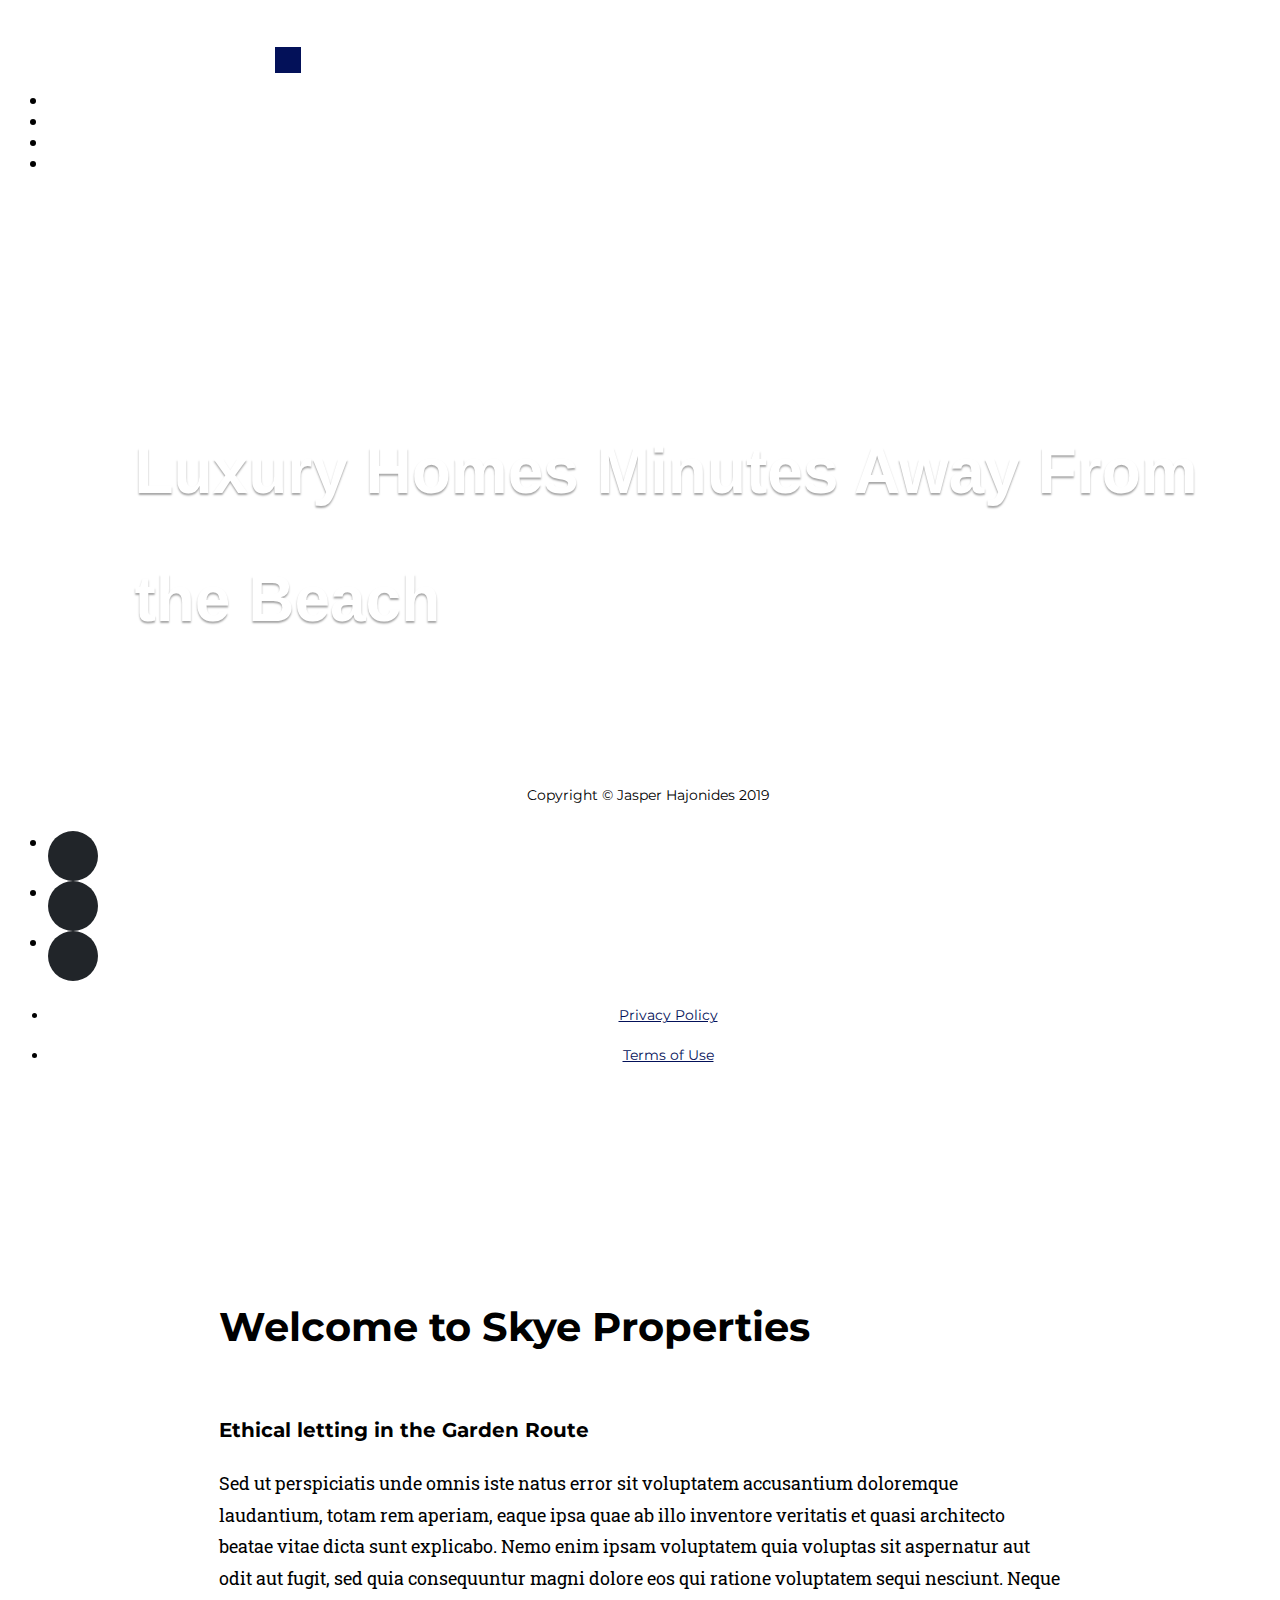
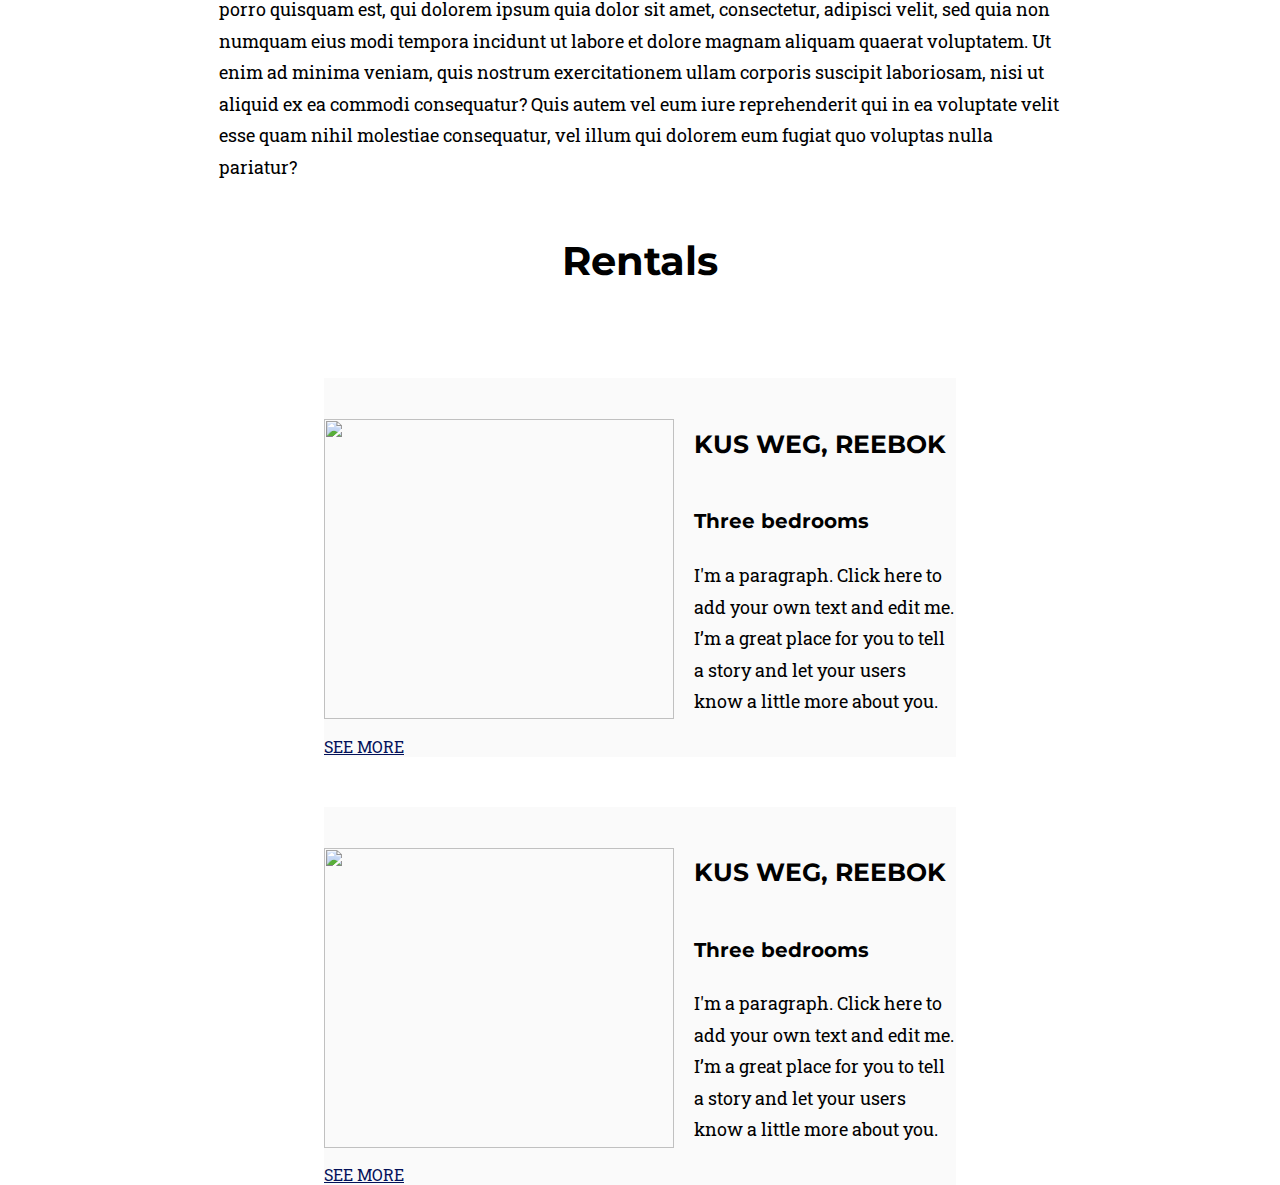
==== commit 8d54400c: "Footer" ====
--- a/index.html
+++ b/index.html
@@ -163,20 +163,14 @@
         </div>  
       </div>
 
-      <!-- Background thumbnails -->
-      <style>
-        body {
-          background-image: url('/img/property_pics/H1_thumbnail.jpg');
-        }
-        </style>
-
+    
 
     <div class="property_box">
       <p style="float: left;"><img src="img/property_pics/H1_thumbnail.jpg" height="300px" width="350px" style="padding-right: 20px"></p>
       <h2  style="font-size:25px;font-weight: bold"> </br> KUS WEG, REEBOK</h2>
       <h4  style="font-size:20px"> </br> Three bedrooms </h4>
       <p style="font-size:18px">I'm a paragraph. Click here to add your own text and edit me. I’m a great place for you to tell a story and let your users know a little more about you.</p>
-      <A HREF="property_1.html">SEE MORE</A>
+      <A HREF="property1.html">SEE MORE</A>
 
     </div>
   <div class="property_box">
@@ -184,12 +178,12 @@
     <h2  style="font-size:25px;font-weight: bold"> </br> KUS WEG, REEBOK</h2>
     <h4  style="font-size:20px"> </br> Three bedrooms </h4>
     <p style="font-size:18px">I'm a paragraph. Click here to add your own text and edit me. I’m a great place for you to tell a story and let your users know a little more about you.</p>
-</div>
+    <A HREF="property1.html">SEE MORE</A>
   </div>
-</section>
-
-
-  
+  </div>
+
+
+
 
 
   <!-- Footer -->
@@ -247,5 +241,7 @@
   <script src="js/agency.min.js"></script>
 
 </body>
+</section>
+
 
 </html>
--- a/css/agency.css
+++ b/css/agency.css
@@ -0,0 +1,321 @@
+/*!
+ * Start Bootstrap - Agency v5.2.1 (https://startbootstrap.com/template-overviews/agency)
+ * Copyright 2013-2019 Start Bootstrap
+ * Licensed under MIT (https://github.com/BlackrockDigital/startbootstrap-agency/blob/master/LICENSE)
+ */
+
+body {
+  overflow-x: hidden;
+  font-family: 'Roboto Slab', -apple-system, BlinkMacSystemFont, 'Segoe UI', Roboto, 'Helvetica Neue', Arial, sans-serif, 'Apple Color Emoji', 'Segoe UI Emoji', 'Segoe UI Symbol', 'Noto Color Emoji';
+}
+
+p {
+  line-height: 1.75;
+}
+
+a {
+  color: #031159;
+}
+
+a:hover {
+  color: #01207a;
+}
+
+.text-primary {
+  color: #031159 !important;
+}
+
+h1,
+h2,
+h3,
+h4,
+h5,
+h6 {
+  font-weight: 700;
+  font-family: 'Montserrat', -apple-system, BlinkMacSystemFont, 'Segoe UI', Roboto, 'Helvetica Neue', Arial, sans-serif, 'Apple Color Emoji', 'Segoe UI Emoji', 'Segoe UI Symbol', 'Noto Color Emoji';
+}
+
+.page-section {
+  padding: 100px 0;
+}
+
+.page-section h2.section-heading {
+  font-size: 40px;
+  margin-top: 0;
+  margin-bottom: 15px;
+}
+
+.page-section h3.section-subheading {
+  font-size: 16px;
+  font-weight: 400;
+  font-style: italic;
+  margin-bottom: 75px;
+  text-transform: none;
+  font-family: 'Droid Serif', -apple-system, BlinkMacSystemFont, 'Segoe UI', Roboto, 'Helvetica Neue', Arial, sans-serif, 'Apple Color Emoji', 'Segoe UI Emoji', 'Segoe UI Symbol', 'Noto Color Emoji';
+}
+
+@media (min-width: 768px) {
+  section {
+    padding: 150px 0;
+  }
+}
+
+::-moz-selection {
+  background: #031159;
+  text-shadow: none;
+}
+
+::selection {
+  background: #031159;
+  text-shadow: none;
+}
+
+img::-moz-selection {
+  background: transparent;
+}
+
+img::selection {
+  background: transparent;
+}
+
+img::-moz-selection {
+  background: transparent;
+}
+
+.btn {
+  font-family: 'Montserrat', -apple-system, BlinkMacSystemFont, 'Segoe UI', Roboto, 'Helvetica Neue', Arial, sans-serif, 'Apple Color Emoji', 'Segoe UI Emoji', 'Segoe UI Symbol', 'Noto Color Emoji';
+  font-weight: 700;
+}
+
+.btn-xl {
+  font-size: 18px;
+  padding: 20px 40px;
+}
+
+.btn-primary {
+  background-color: #031159;
+  border-color: #031159;
+}
+
+.btn-primary:active, .btn-primary:focus, .btn-primary:hover {
+  background-color: #031159 !important;
+  border-color: #031159 !important;
+  color: white;
+}
+
+.btn-primary:active, .btn-primary:focus {
+  -webkit-box-shadow: 0 0 0 0.2rem rgba(0, 18, 79, 0.5) !important;
+  box-shadow: 0 0 0 0.2rem rgba(0, 18, 79, 0.5) !important;
+}
+
+#mainNav {
+  background-color: #212529;
+}
+
+#mainNav .navbar-toggler {
+  font-size: 12px;
+  right: 0;
+  padding: 13px;
+  text-transform: uppercase;
+  color: white;
+  border: 0;
+  background-color: #031159;
+  font-family: 'Montserrat', -apple-system, BlinkMacSystemFont, 'Segoe UI', Roboto, 'Helvetica Neue', Arial, sans-serif, 'Apple Color Emoji', 'Segoe UI Emoji', 'Segoe UI Symbol', 'Noto Color Emoji';
+}
+
+#mainNav .navbar-brand {
+  color: #ffffff;
+  text-transform: uppercase;
+  font-family: 'Montserrat', -apple-system, BlinkMacSystemFont, 'Segoe UI', Roboto, 'Helvetica Neue', Arial, sans-serif, 'Apple Color Emoji', 'Segoe UI Emoji', 'Segoe UI Symbol', 'Noto Color Emoji';
+}
+
+#mainNav .navbar-brand.active, #mainNav .navbar-brand:active, #mainNav .navbar-brand:focus, #mainNav .navbar-brand:hover {
+  color: #031159;
+}
+
+#mainNav .navbar-nav .nav-item .nav-link {
+  font-size: 90%;
+  font-weight: 400;
+  padding: 0.75em 0;
+  letter-spacing: 1px;
+  color: white;
+  font-family: 'Montserrat', -apple-system, BlinkMacSystemFont, 'Segoe UI', Roboto, 'Helvetica Neue', Arial, sans-serif, 'Apple Color Emoji', 'Segoe UI Emoji', 'Segoe UI Symbol', 'Noto Color Emoji';
+}
+
+#mainNav .navbar-nav .nav-item .nav-link.active, #mainNav .navbar-nav .nav-item .nav-link:hover {
+  color: #031159;
+}
+
+@media (min-width: 992px) {
+  #mainNav {
+    padding-top: 25px;
+    padding-bottom: 25px;
+    -webkit-transition: padding-top 0.3s, padding-bottom 0.3s;
+    transition: padding-top 0.3s, padding-bottom 0.3s;
+    border: none;
+    background-color: transparent;
+  }
+  #mainNav .navbar-brand {
+    font-size: 1.75em;
+    -webkit-transition: all 0.3s;
+    transition: all 0.3s;
+  }
+  #mainNav .navbar-nav .nav-item .nav-link {
+    padding: 1.1em 1em !important;
+  }
+  #mainNav.navbar-shrink {
+    padding-top: 0;
+    padding-bottom: 0;
+    background-color: #212529;
+  }
+  #mainNav.navbar-shrink .navbar-brand {
+    font-size: 1.25em;
+    padding: 12px 0;
+  }
+}
+
+
+@media (min-width: 1200px) {
+  .timeline > li {
+    min-height: 170px;
+  }
+  .timeline > li .timeline-panel {
+    padding: 0 20px 20px 100px;
+  }
+  .timeline > li .timeline-image {
+    width: 170px;
+    height: 170px;
+    margin-left: -85px;
+  }
+  .timeline > li .timeline-image h4 {
+    margin-top: 40px;
+  }
+  .timeline > li.timeline-inverted > .timeline-panel {
+    padding: 0 100px 20px 20px;
+  }
+}
+
+.team-member {
+  margin-bottom: 50px;
+  text-align: center;
+}
+
+.team-member img {
+  width: 225px;
+  height: 225px;
+  border: 7px solid rgba(0, 0, 0, 0.1);
+}
+
+.team-member h4 {
+  margin-top: 25px;
+  margin-bottom: 0;
+  text-transform: none;
+}
+
+.team-member p {
+  margin-top: 0;
+}
+
+section#contact {
+  background-color: #212529;
+  background-image: url("../img/map-image.png");
+  background-repeat: no-repeat;
+  background-position: center;
+}
+
+section#contact .section-heading {
+  color: #fff;
+}
+
+section#contact .form-group {
+  margin-bottom: 25px;
+}
+
+section#contact .form-group input,
+section#contact .form-group textarea {
+  padding: 20px;
+}
+
+section#contact .form-group input.form-control {
+  height: auto;
+}
+
+section#contact .form-group textarea.form-control {
+  height: 248px;
+}
+
+section#contact .form-control:focus {
+  border-color: #031159;
+  -webkit-box-shadow: none;
+  box-shadow: none;
+}
+
+section#contact ::-webkit-input-placeholder {
+  font-weight: 700;
+  color: #ced4da;
+  font-family: 'Montserrat', -apple-system, BlinkMacSystemFont, 'Segoe UI', Roboto, 'Helvetica Neue', Arial, sans-serif, 'Apple Color Emoji', 'Segoe UI Emoji', 'Segoe UI Symbol', 'Noto Color Emoji';
+}
+
+section#contact :-moz-placeholder {
+  font-weight: 700;
+  color: #ced4da;
+  font-family: 'Montserrat', -apple-system, BlinkMacSystemFont, 'Segoe UI', Roboto, 'Helvetica Neue', Arial, sans-serif, 'Apple Color Emoji', 'Segoe UI Emoji', 'Segoe UI Symbol', 'Noto Color Emoji';
+}
+
+section#contact ::-moz-placeholder {
+  font-weight: 700;
+  color: #ced4da;
+  font-family: 'Montserrat', -apple-system, BlinkMacSystemFont, 'Segoe UI', Roboto, 'Helvetica Neue', Arial, sans-serif, 'Apple Color Emoji', 'Segoe UI Emoji', 'Segoe UI Symbol', 'Noto Color Emoji';
+}
+
+section#contact :-ms-input-placeholder {
+  font-weight: 700;
+  color: #ced4da;
+  font-family: 'Montserrat', -apple-system, BlinkMacSystemFont, 'Segoe UI', Roboto, 'Helvetica Neue', Arial, sans-serif, 'Apple Color Emoji', 'Segoe UI Emoji', 'Segoe UI Symbol', 'Noto Color Emoji';
+}
+
+.footer {
+  padding: 25px 0;
+  text-align: center;
+  position:absolute; 
+  bottom:0; 
+  width:100%; 
+  height:100px; 
+}
+
+.footer span.copyright {
+  font-size: 90%;
+  line-height: 40px;
+  text-transform: none;
+  font-family: 'Montserrat', -apple-system, BlinkMacSystemFont, 'Segoe UI', Roboto, 'Helvetica Neue', Arial, sans-serif, 'Apple Color Emoji', 'Segoe UI Emoji', 'Segoe UI Symbol', 'Noto Color Emoji';
+}
+
+.footer ul.quicklinks {
+  font-size: 90%;
+  line-height: 40px;
+  margin-bottom: 0;
+  text-transform: none;
+  font-family: 'Montserrat', -apple-system, BlinkMacSystemFont, 'Segoe UI', Roboto, 'Helvetica Neue', Arial, sans-serif, 'Apple Color Emoji', 'Segoe UI Emoji', 'Segoe UI Symbol', 'Noto Color Emoji';
+}
+
+ul.social-buttons {
+  margin-bottom: 0;
+}
+
+ul.social-buttons li a {
+  font-size: 20px;
+  line-height: 50px;
+  display: block;
+  width: 50px;
+  height: 50px;
+  -webkit-transition: all 0.3s;
+  transition: all 0.3s;
+  color: white;
+  border-radius: 100%;
+  outline: none;
+  background-color: #212529;
+}
+
+ul.social-buttons li a:active, ul.social-buttons li a:focus, ul.social-buttons li a:hover {
+  background-color: #031159;
+}
